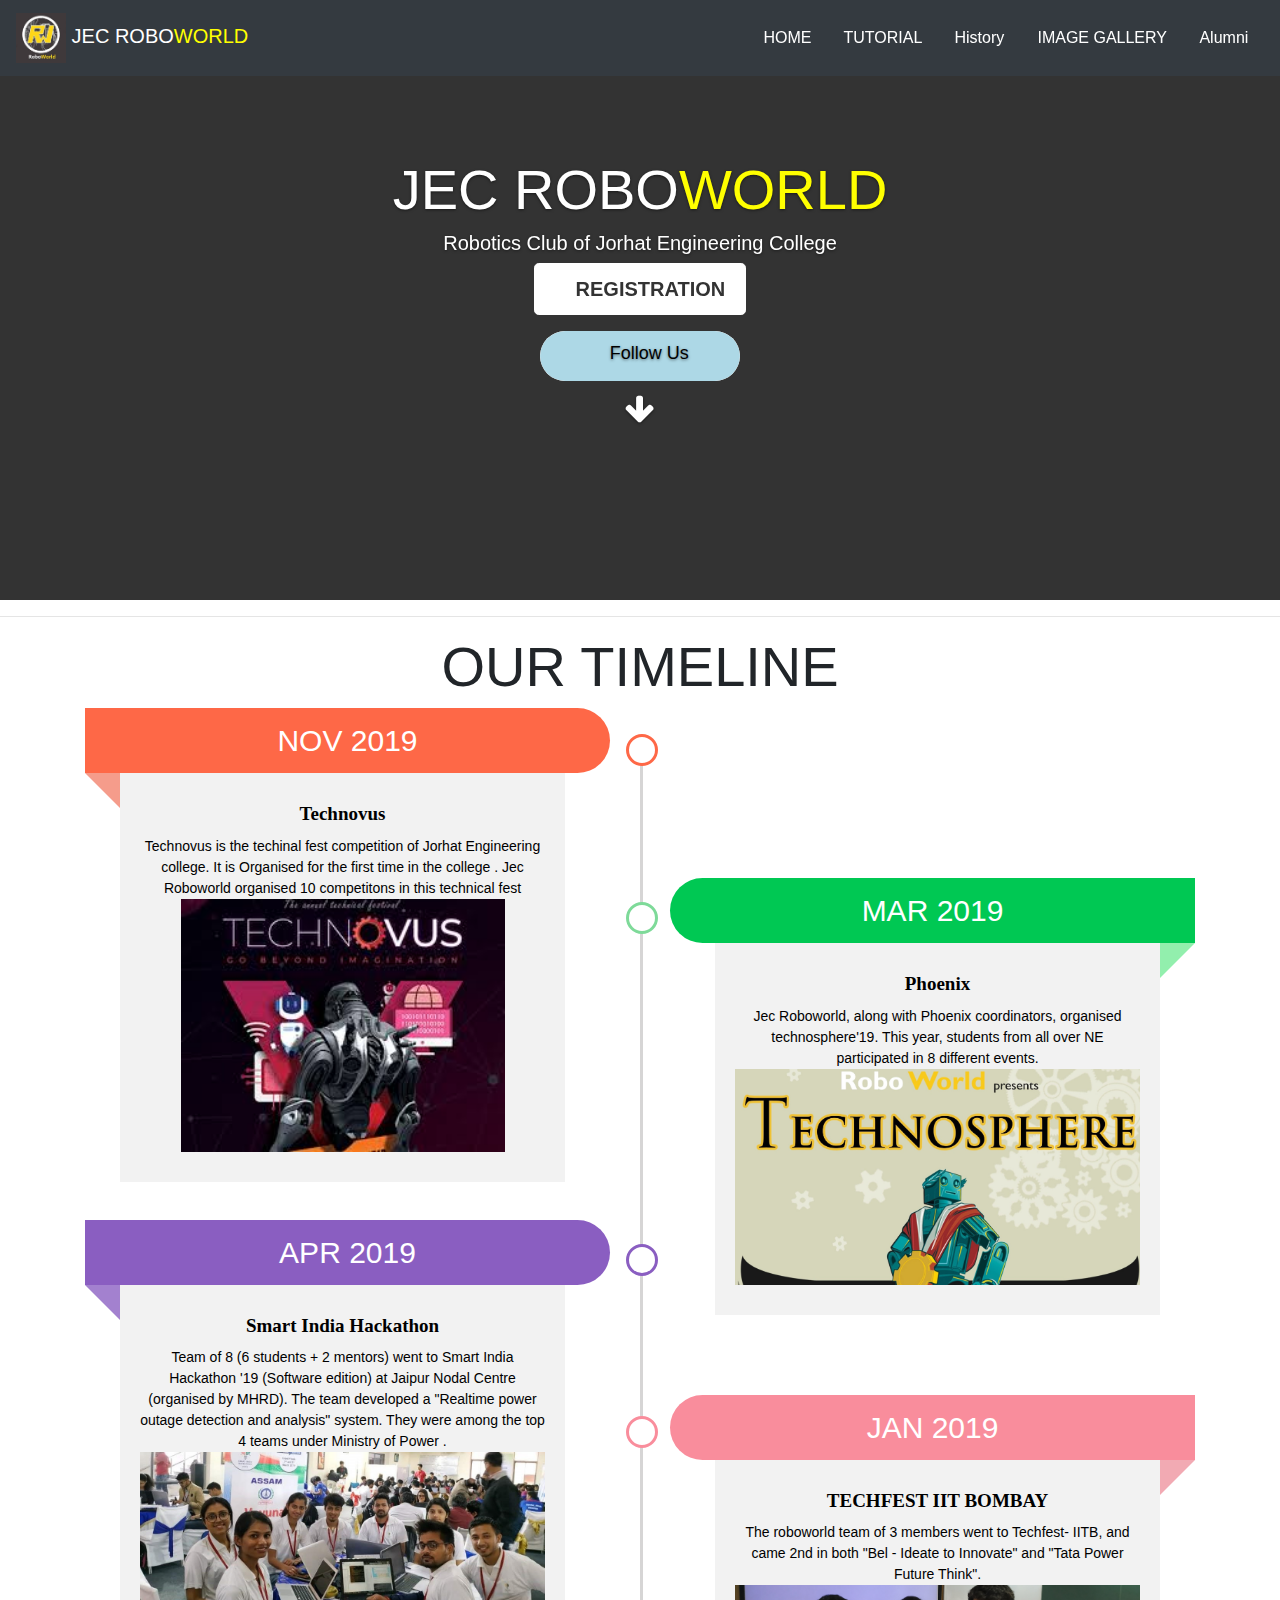
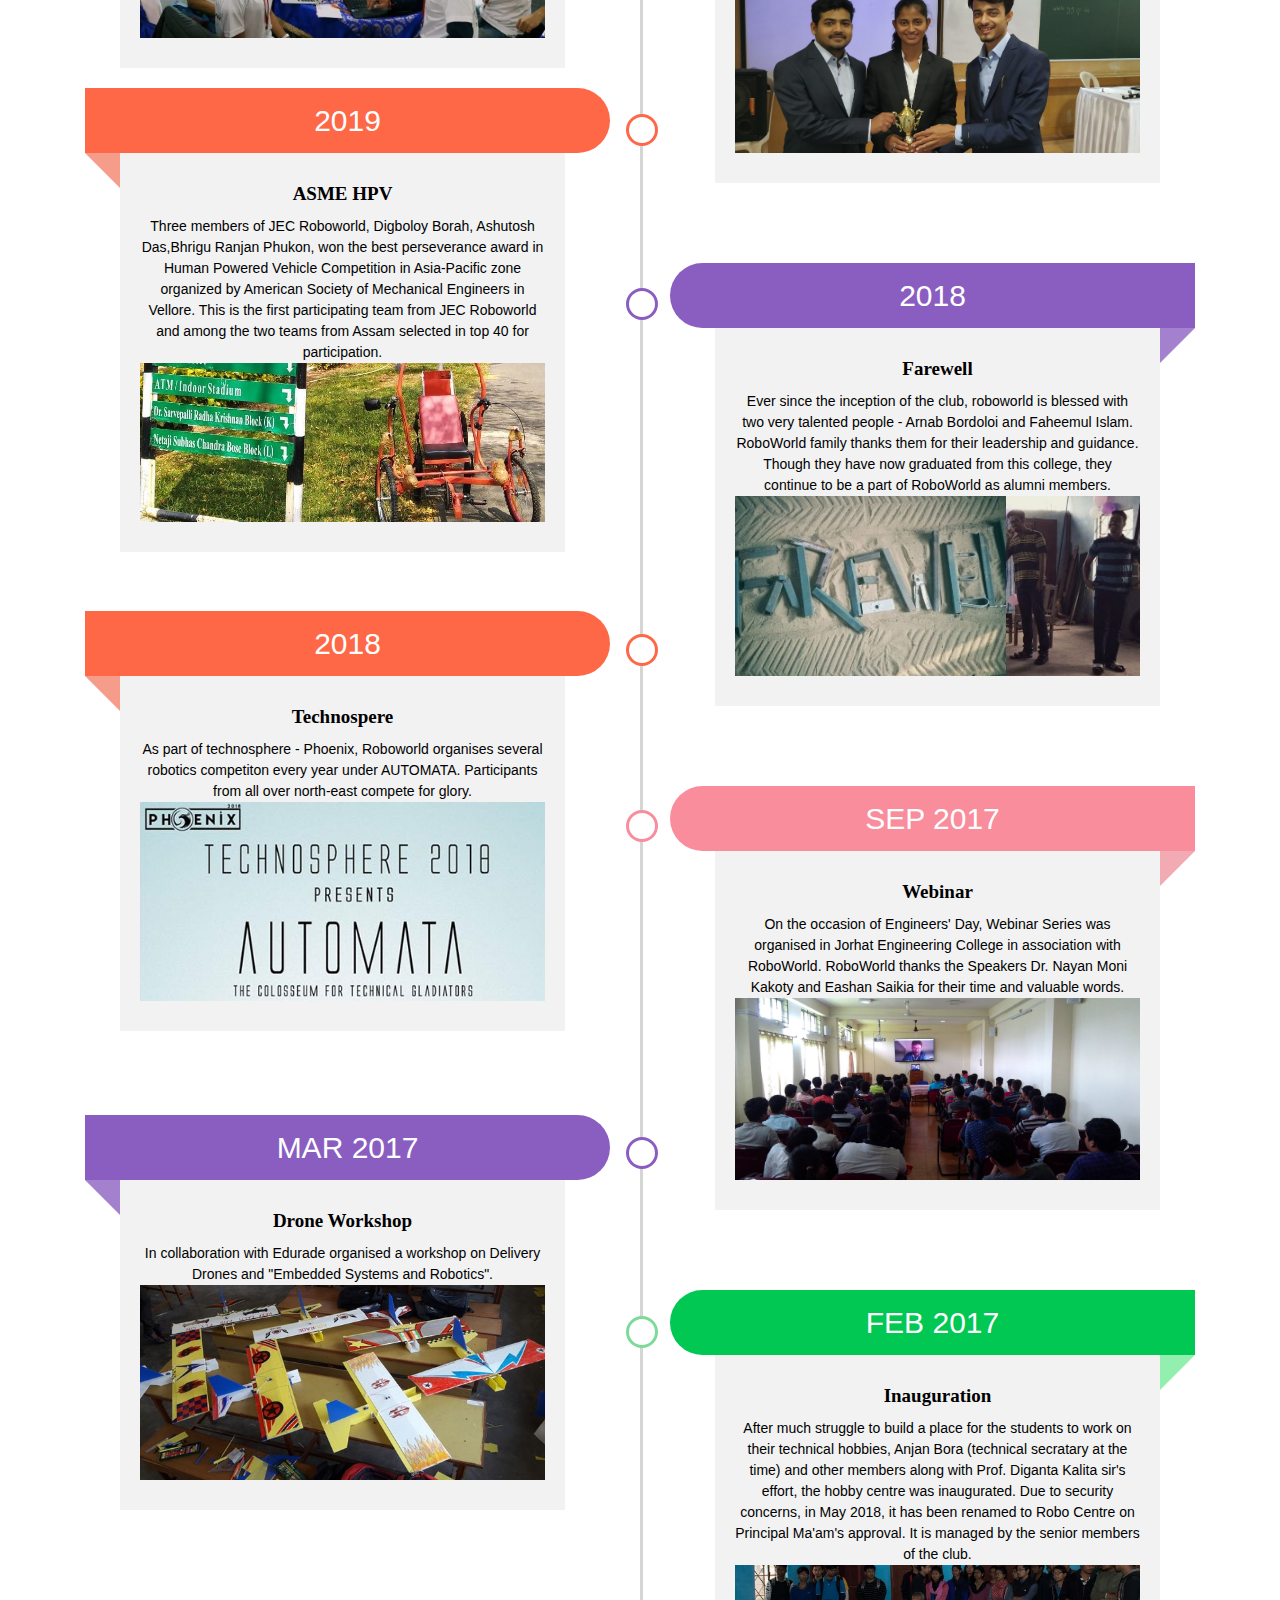
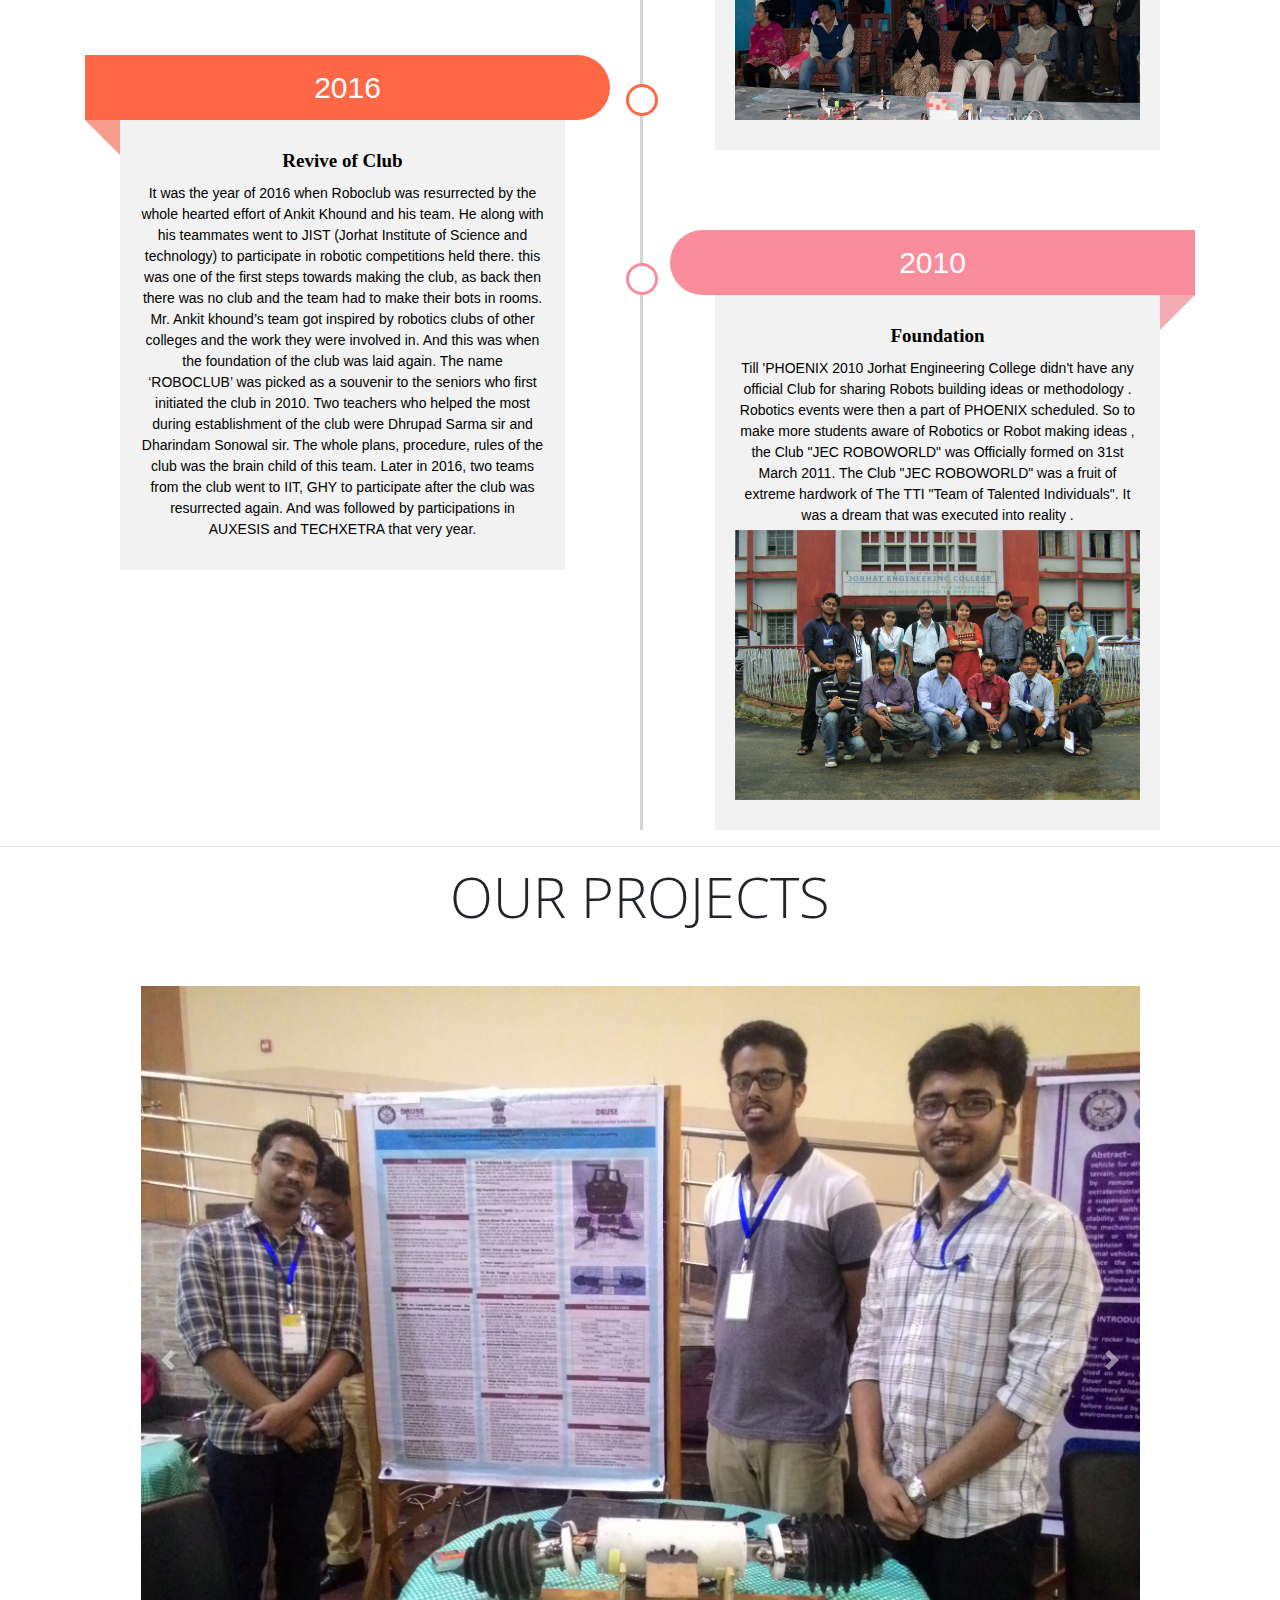
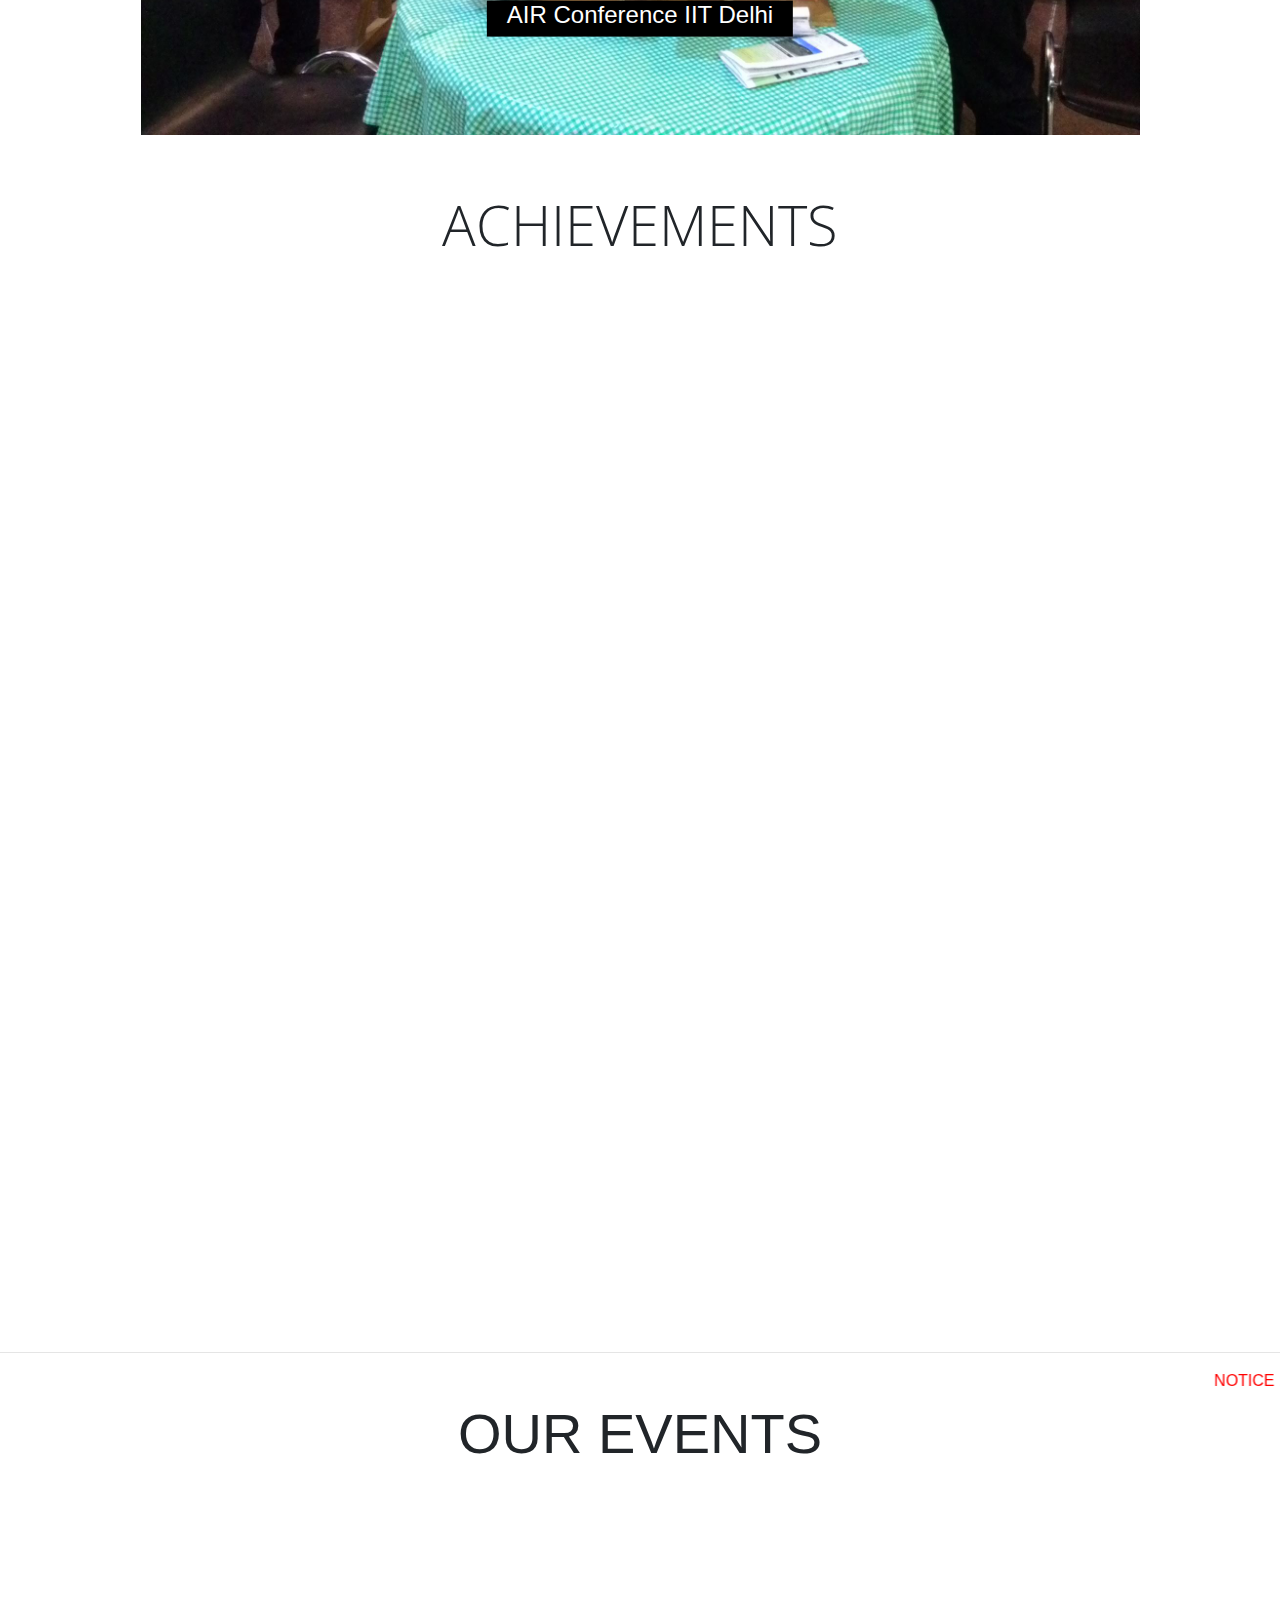
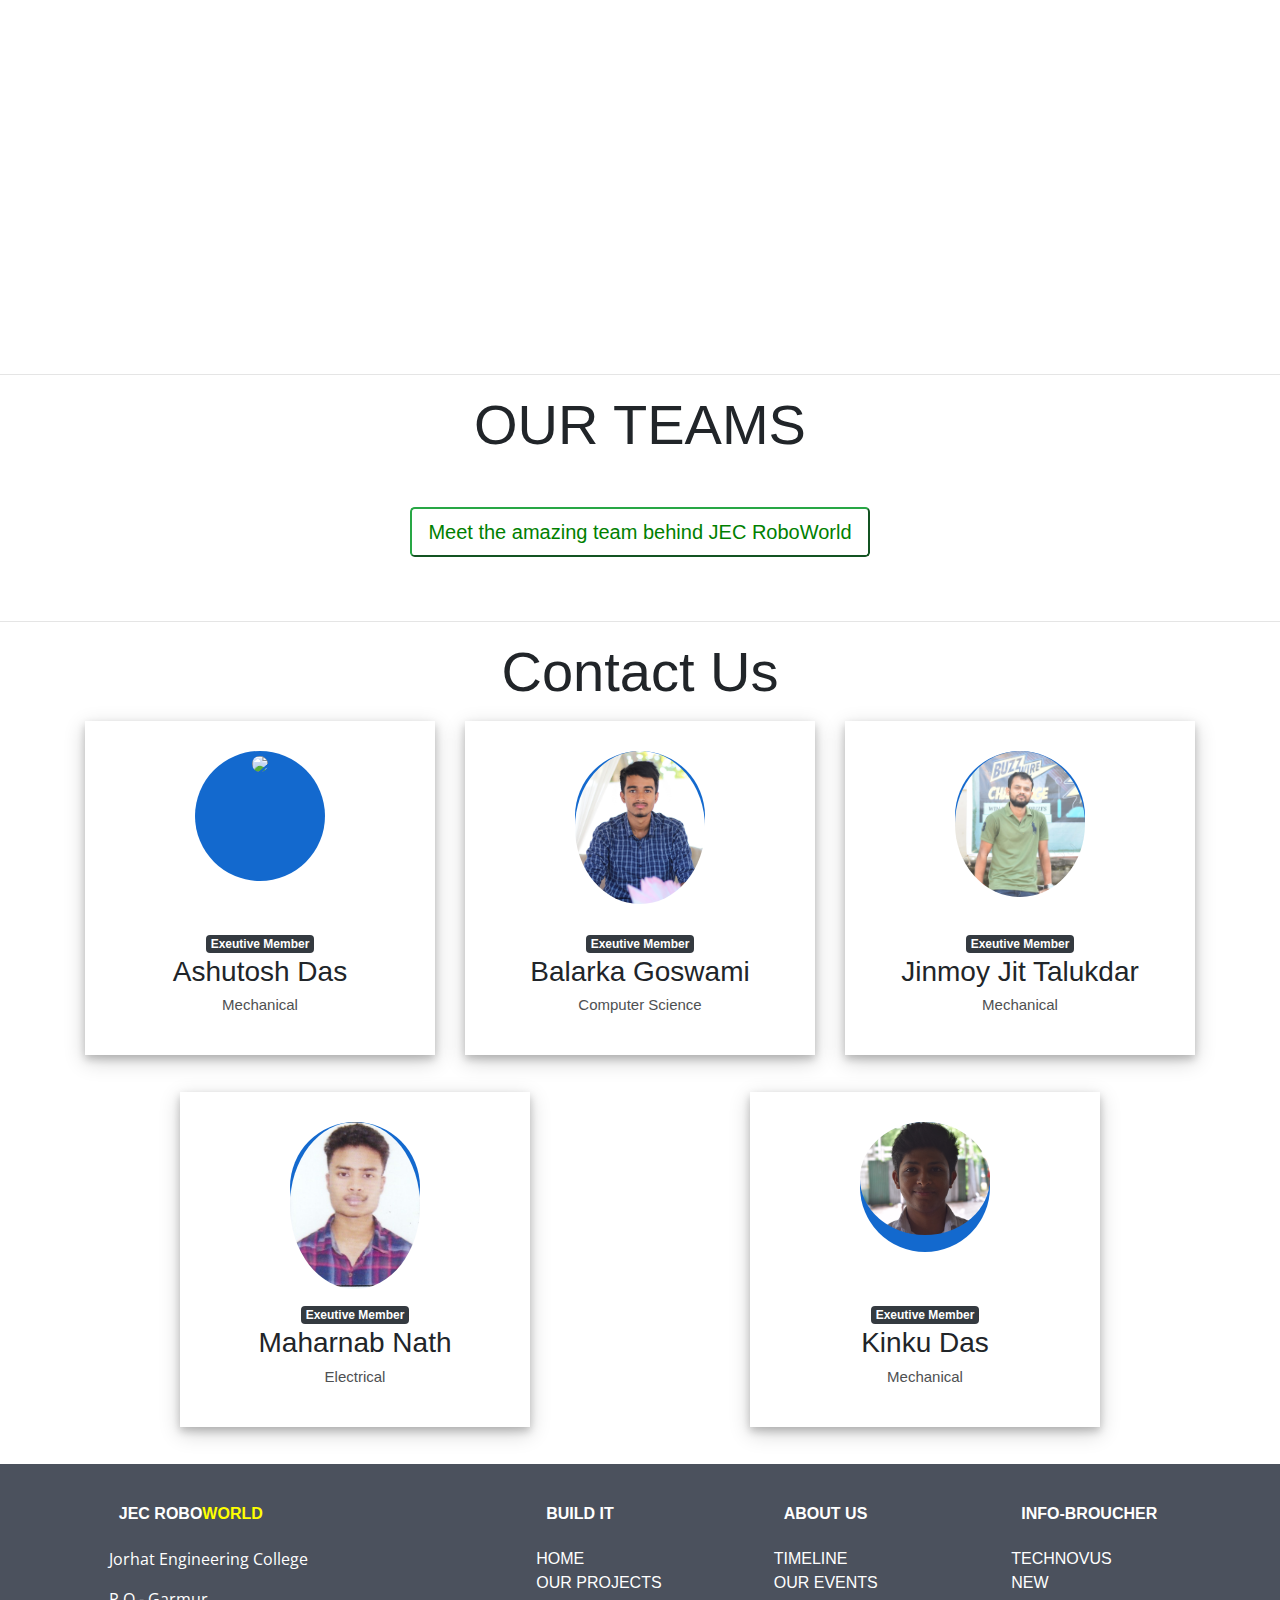
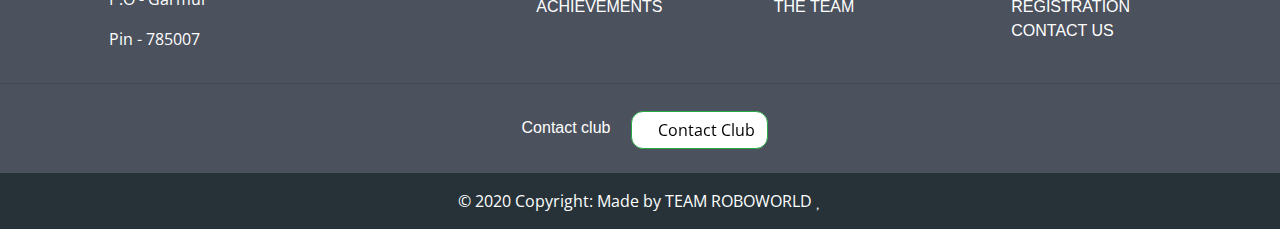
==== y/index.html @ a13b5bf3 "Merge pull request #1 from balarka135/branch_1" ====
<!doctype html>
<html lang="en">
  <head>
    <!-- Required meta tags -->
    <meta charset="utf-8">
    <meta name="description" content="Official site of RoboWorld - Jorhat Engineering College robotics club" />
    <meta name="keywords" content="roboworld, jec, robotics, assam, jorhat, engineering, college, phoenix, robo, club" />
    <meta name="author" content="Balarka Goswami" />
    <meta name="viewport" content="width=device-width, initial-scale=1,user-scalable=no">

    <!-- Bootstrap CSS -->
    <link rel="stylesheet" href="https://maxcdn.bootstrapcdn.com/bootstrap/4.0.0/css/bootstrap.min.css" integrity="sha384-Gn5384xqQ1aoWXA+058RXPxPg6fy4IWvTNh0E263XmFcJlSAwiGgFAW/dAiS6JXm" crossorigin="anonymous">
    <link rel="stylesheet" href="https://cdnjs.cloudflare.com/ajax/libs/font-awesome/4.7.0/css/font-awesome.min.css">
    <link rel="stylesheet" href="https://use.fontawesome.com/releases/v5.6.3/css/all.css" integrity="sha384-UHRtZLI+pbxtHCWp1t77Bi1L4ZtiqrqD80Kn4Z8NTSRyMA2Fd33n5dQ8lWUE00s/" crossorigin="anonymous">
    <link href="https://fonts.googleapis.com/css2?family=Open+Sans&display=swap" rel="stylesheet">
    <link rel="stylesheet" href="https://cdnjs.cloudflare.com/ajax/libs/animate.css/3.7.0/animate.min.css">
    <title>JEC ROBOWORLD</title>
    <link href="band.css" rel="stylesheet">
    <link href="bala.css" rel="stylesheet">
    <link href="hely.css" rel="stylesheet">
    <link href="style.css" rel="stylesheet">
   
    <link href="https://unpkg.com/aos@2.3.1/dist/aos.css" rel="stylesheet">
    <link href="css/hover.css" rel="stylesheet" media="all">
    
    <script src="https://code.jquery.com/jquery-3.4.1.js"></script>
   
    <script src="https://cdn.jsdelivr.net/npm/jquery-bez@1.0.11/src/jquery.bez.js"></script>
    <script src="https://cdnjs.cloudflare.com/ajax/libs/gsap/2.1.2/TweenMax.min.js"></script>
     <!-- <script type="text/javascript">
        function codeAddress(){
          history.replaceState({}, 'JEC-RoboWorld', 'http://jecroboworld.in');
          alert("ok");
        }

      </script> -->
    <style>
   

      .more {display: none;}
     

      .ab{
        padding:1%;
        
        
       
      }
      .hvr-float {
  display: inline-block;
  vertical-align: middle;
  -webkit-transform: perspective(1px) translateZ(0);
  transform: perspective(1px) translateZ(0);
  box-shadow: 0 0 1px rgba(0, 0, 0, 0);
  -webkit-transition-duration: 0.3s;
  transition-duration: 0.3s;
  -webkit-transition-property: transform;
  transition-property: transform;
  -webkit-transition-timing-function: ease-out;
  transition-timing-function: ease-out;
}
.hvr-float:hover, .hvr-float:focus, .hvr-float:active {
  -webkit-transform: translateY(-8px);
  transform: translateY(-8px);
}

     
      .hvr-underline-from-center {
  display: inline-block;
  vertical-align: middle;
  -webkit-transform: perspective(1px) translateZ(0);
  transform: perspective(1px) translateZ(0);
  box-shadow: 0 0 1px rgba(0, 0, 0, 0);
  position: relative;
  overflow: hidden;
}
.hvr-underline-from-center:before {
  content: "";
  position: absolute;
  z-index: -1;
  left: 51%;
  right: 51%;
  bottom: 0;
  background: #ffffff;
  height: 4px;
  -webkit-transition-property: left, right;
  transition-property: left, right;
  -webkit-transition-duration: 0.3s;
  transition-duration: 0.3s;
  -webkit-transition-timing-function: ease-out;
  transition-timing-function: ease-out;
}
.hvr-underline-from-center:hover:before, .hvr-underline-from-center:focus:before, .hvr-underline-from-center:active:before {
  left: 0;
  right: 0;
}

.hvr-sweep-to-left {
  display: inline-block;
  vertical-align: middle;
  -webkit-transform: perspective(1px) translateZ(0);
  transform: perspective(1px) translateZ(0);
  box-shadow: 0 0 1px rgba(0, 0, 0, 0);
  position: relative;
  -webkit-transition-property: color;
  transition-property: color;
  -webkit-transition-duration: 0.3s;
  transition-duration: 0.3s;
}
.hvr-sweep-to-left:before {
  content: "";
  position: absolute;
  z-index: -1;
  top: 0;
  left: 0;
  right: 0;
  bottom: 0;
  background: #2098D1;
  -webkit-transform: scaleX(0);
  transform: scaleX(0);
  -webkit-transform-origin: 100% 50%;
  transform-origin: 100% 50%;
  -webkit-transition-property: transform;
  transition-property: transform;
  -webkit-transition-duration: 0.3s;
  transition-duration: 0.3s;
  -webkit-transition-timing-function: ease-out;
  transition-timing-function: ease-out;
}
.hvr-sweep-to-left:hover, .hvr-sweep-to-left:focus, .hvr-sweep-to-left:active {
  color: black;
}
.hvr-sweep-to-left:hover:before, .hvr-sweep-to-left:focus:before, .hvr-sweep-to-left:active:before {
  -webkit-transform: scaleX(1);
  transform: scaleX(1);
}

.hvr-grow {
  display: inline-block;
  vertical-align: middle;
  -webkit-transform: perspective(1px) translateZ(0);
  transform: perspective(1px) translateZ(0);
  box-shadow: 0 0 1px rgba(0, 0, 0, 0);
  -webkit-transition-duration: 0.3s;
  transition-duration: 0.3s;
  -webkit-transition-property: transform;
  transition-property: transform;
}
.hvr-grow:hover, .hvr-grow:focus, .hvr-grow:active {
  -webkit-transform: scale(1.1);
  transform: scale(1.1);
}
      .andy{
        color:black;
        font-family: 'Open Sans', sans-serif!important;
      }
      .handy{
        height:80%;
        box-shadow: 0 2px 4px 0 rgba(0, 0, 0, 0.2), 0 3px 10px 0 rgba(0, 0, 0, 0.19);
      }
      @media (min-width: 768px) {
        
         .ab{
           padding: 5%;
           height:60%;
         }
         .boxy{
           text-align: justify;
         }
        
        }
      .boxy{
       text-align: justify;
      }
      .havy{
        background-color: #81d4fa;
        padding: 2%;
        border-radius: 20%;
        font-weight:bold ;
      }
      .adan{
        text-align: center;
        border-radius: 50%;
      }
      .hello{
        background-color:white;
        
        box-shadow: 0 4px 8px 0 rgba(0, 0, 0, 0.2), 0 6px 20px 0 rgba(0, 0, 0, 0.19);

      }
      
      .ft{
  font-family: 'Open Sans', sans-serif!important;
  
}
      
.hello{
        background-color:white;
        border: none;
        box-shadow: 0 4px 8px 0 rgba(0, 0, 0, 0.2), 0 6px 20px 0 rgba(0, 0, 0, 0.19);

      }
  
}
.btr {
  background-color: #81d4fa !important;
 
}
.but{
  text-align: center;
  background-color: white;
  color: black;
  font-weight: 400;
  border-radius: 12px;
}

.text-block {
  position: absolute;
  top: 80%;
  left: 50%;
  background-color:  black;
  color: white;
  padding-left: 20px;
  padding-right: 20px;
  transform: translate(-50%, -50%);
  font-weight: bold;
}
@media only screen and (max-width: 768px) {
  .text-block {
  position: relative;
  top: 75%;
  left: 50%;
  background-color:  black;
  color: white;
  padding-left: 20px;
  padding-right: 20px;
  transform: translate(-50%, -50%);
  text-align: center;
  font-size: smaller;
}
}
.arrow {
  text-align: center;
  margin-top: 0% ;
}
.bounce {
  -moz-animation: bounce 2s infinite;
  -webkit-animation: bounce 2s infinite;
  animation: bounce 2s infinite;
}

@keyframes bounce {
  0%, 20%, 50%, 80%, 100% {
    transform: translateY(0);
  }
  40% {
    transform: translateY(-30px);
  }
  60% {
    transform: translateY(-15px);
  }
}
.btn-grad{
  color: green;
  font-weight: 500;

}
.btn-grad:hover{
  color: white!important;
font-weight: 300;
  background-color: green!important;
}

@media only screen and (max-width: 768px) {
 
  .arrow {
  text-align: center;
  margin: 6% ;
 
  
}
.bounce {
  -moz-animation: bounce 2s infinite;
  -webkit-animation: bounce 2s infinite;
  animation: bounce 2s infinite;
}

@keyframes bounce {
  0%, 20%, 50%, 80%, 100% {
    transform: translateY(0);
  }
  40% {
    transform: translateY(-30px);
  }
  60% {
    transform: translateY(-15px);
  }
}
}
    </style>
     
  </head>
  
  <body >
    
    
    <nav class="navbar  fixed-top navbar-expand-lg navbar-dark bg-dark">
      <a class="navbar-brand" href="index.html">
        
          <img src="download.jpg" width="50" height="50" class="d-inline-block align-center" alt="logo">
         <span style="color:#ffffff";>JEC ROBO<span style="color:yellow";>WORLD</span></span>
       
      </a>
      <button class="navbar-toggler" type="button" data-toggle="collapse" data-target="#navbarSupportedContent" aria-controls="navbarSupportedContent" aria-expanded="false" aria-label="Toggle navigation">
        <span class="navbar-toggler-icon"></span>
      </button>
    
      <div class="collapse navbar-collapse" id="navbarSupportedContent">
        <ul class="navbar-nav ml-auto pl-2 pr-2">
          <li class="nav-item active">
            <a class="nav-link text-white p-2 axz hvr-underline-from-center" href="index.html"><i class="fas fa-home "></i> HOME <span class="sr-only">(current)</span></a>
          </li>
          <li class="nav-item">
            <a class="nav-link text-white p-2 axz hvr-underline-from-center" href="tutorial.html"><i class="fas fa-graduation-cap"></i> TUTORIAL</a>
          </li>
          <li class="nav-item">
            <a class="nav-link text-white p-2 axz hvr-underline-from-center" href="foundation.html"><i class="fas fa-history"></i> History</a>
          </li>
          <li class="nav-item">
            <a class="nav-link text-white p-2 axz hvr-underline-from-center" href="compact-gallery.html"><i class="fas fa-picture-o"></i> IMAGE GALLERY</a>
          </li>
          <li class="nav-item">
            <a class="nav-link text-white p-2 axz hvr-underline-from-center" href="alumni.html"><i class="fas fa-users"></i> Alumni</a>
          </li>
        </ul>
        
      </div>
      
    </nav>

    <div class="site-wrapper hio">
      
     
      <div class="site-wrapper-inner">
      
        <div class="fluid-container">

         

          <div class="inner cover az " data-aos="fade-up"
          data-aos-easing="ease-in-back"
          data-aos-delay="300"
          data-aos-offset="0">
            <h1 class="cover-heading display-4"><span style="color:#ffffff";>JEC ROBO<span style="color:yellow";>WORLD</span></span></h1>
            <h3 class="lead"> Robotics Club of Jorhat Engineering College </h3>
            <p class="lead">
              <a href="https://forms.gle/TXdjoo7nUbRvkD4K8" class="btn  btn-lg btn-default btn-rounded btn-outline-dark btn hvr-sweep-to-left hvr-grow" data-toggle="tooltip" data-placement="bottom" title="New Club Members Registration"  target="_blank"><i class="fas fa-registered"></i> REGISTRATION</a>
            </p>
            <div class="share-button ">
              <span ><i class="fas fa-share-alt"></i> Follow Us</span>
              <a href="https://www.facebook.com/jecroboworld/" target="_blank"><i class="fab fa-facebook-f"></i></a>
              <a href="https://www.youtube.com/channel/UC0118G6CXLW_O4NdBaLoB4Q/featured?disable_polymer=1" target="_blank"><i class="fab fa-youtube-square"></i></a>
              <a href="https://instagram.com/roboworld_jec?igshid=5pylubm49ll8" target="_blank"><i class="fab fa-instagram"></i></a>
             
            </div>
         <p class="arrow bounce">
            <i class="fa fa-arrow-down fa-2x"></i>
          </p>
          </div>
          </div>

          
            
        
      </div>
      
    </div>

  <hr>
  
  <!--Timeline-->
  <div class="container">
    <h1 class="text-center display-4"><b>OUR TIMELINE</b></h1>
    <!--card-->
  </div>
    <!---timeline-->
    <div class="container">
      <div class="row">
          <div class="col-md-12 ">
              <div class="main-timeline text-center">
                  <div class="timeline">
                      <span class="timeline-icon"> <i class="fas fa-cog fa-spin"></i></span>
                      <span class="year">NOV 2019</span>
                      <div class="timeline-content">
                          <h3 class="title text-center">Technovus</h3>
                          <p class="description">
                           Technovus is the techinal fest competition of Jorhat Engineering college. It is Organised for the first time in the college . Jec Roboworld organised 10 competitons in this technical fest 
                          </p>
                          <div class="adan">
                          <img src="image/images.jpg" class="border-radius:12%" width="80%" height="50%">
                        </div>
                      </div>
                  </div>
                  <div class="timeline ">
                      <span class="timeline-icon"> <i class="fas fa-cog fa-spin"></i></span>
                      <span class="year">MAR 2019</span>
                      <div class="timeline-content text-center">
                          <h3 class="title">Phoenix</h3>
                          <p class="description">
                            Jec Roboworld, along with Phoenix coordinators, organised technosphere'19. This year, students from all over NE participated in 8 different events.
                          </p>
                          <div class="adan">
                            <img src="timeline/technosphere_19.jpg" width="100%" height="50%">
                          </div>
                      </div>
                  </div>
                  <div class="timeline">
                      <span class="timeline-icon"> <i class="fas fa-cog fa-spin"></i></span>
                      <span class="year">APR 2019</span>
                      <div class="timeline-content">
                          <h3 class="title">Smart India Hackathon</h3>
                          <p class="description">
                            Team of 8 (6 students + 2 mentors) went to Smart India Hackathon '19 (Software edition) at Jaipur Nodal Centre (organised by MHRD). The team developed a "Realtime power outage detection and analysis" system. They were among the top 4 teams under Ministry of Power .
                          </p>
                          <div class="adan">
                            <img src="timeline/sih.jpg" width="100%" height="50%">
                          </div>
                      </div>
                  </div>
                  <div class="timeline">
                    <span class="timeline-icon"> <i class="fas fa-cog fa-spin"></i></span>
                    <span class="year">JAN 2019</span>
                    <div class="timeline-content text-center">
                        <h3 class="title">TECHFEST IIT BOMBAY</h3>
                        <p class="description">
                            The roboworld team of 3 members went to Techfest- IITB, and came 2nd in both "Bel - Ideate to Innovate" and "Tata Power Future Think".
                        </p>
                        <div class="adan">
                          <img src="timeline/techfest.jpg" width="100%" height="50%">
                        </div>
                    </div>
                </div>
                <div class="timeline">
                    <span class="timeline-icon"> <i class="fas fa-cog fa-spin"></i></span>
                    <span class="year">2019</span>
                    <div class="timeline-content">
                        <h3 class="title">ASME HPV</h3>
                        <p class="description">
                            Three members of JEC Roboworld, Digboloy Borah, Ashutosh Das,Bhrigu Ranjan Phukon, won the best perseverance award in Human Powered Vehicle Competition in Asia-Pacific zone organized by American Society of Mechanical Engineers in Vellore. This is the first participating team from JEC Roboworld and among the two teams from Assam selected in top 40 for participation.
                        </p>
                        <div class="adan">
                          <img src="timeline/asme.jpg" width="100%" height="50%">
                        </div>
                    </div>
                </div>
                <div class="timeline">
                  <span class="timeline-icon"> <i class="fas fa-cog fa-spin"></i></span>
                  <span class="year">2018</span>
                  <div class="timeline-content text-center">
                      <h3 class="title">Farewell</h3>
                      <p class="description">
                        Ever since the inception of the club, roboworld is blessed with two very talented people - Arnab Bordoloi and Faheemul Islam. RoboWorld family thanks them for their leadership and guidance. Though they have now graduated from this college, they continue to be a part of RoboWorld as alumni members.


                 </p>
                      <div class="adan">
                        <img src="timeline/parting-2018.jpg" width="100%" height="50%">
                      </div>
                  </div>
              </div>
              <div class="timeline">
                <span class="timeline-icon"> <i class="fas fa-cog fa-spin"></i></span>
                <span class="year">2018</span>
                <div class="timeline-content">
                    <h3 class="title">Technospere</h3>
                    <p class="description">
                        As part of technosphere - Phoenix, Roboworld organises several robotics competiton every year under AUTOMATA. Participants from all over north-east compete for glory.
                    </p>
                    <div class="adan">
                      <img src="timeline/automata.jpg" width="100%" height="50%">
                    </div>
                </div>
            </div>
            <div class="timeline">
              <span class="timeline-icon"> <i class="fas fa-cog fa-spin"></i></span>
              <span class="year">SEP 2017</span>
              <div class="timeline-content text-center">
                  <h3 class="title">Webinar</h3>
                  <p class="description">
                    On the occasion of Engineers' Day, Webinar Series was organised in Jorhat Engineering College in association with RoboWorld. RoboWorld thanks the Speakers Dr. Nayan Moni Kakoty and Eashan Saikia for their time and valuable words.
                  </p>
                  <div class="adan">
                    <img src="timeline/engineers_day.jpg" width="100%" height="50%">
                  </div>
              </div>
          </div>
          <div class="timeline">
            <span class="timeline-icon"> <i class="fas fa-cog fa-spin"></i></span>
            <span class="year">MAR 2017</span>
            <div class="timeline-content">
                <h3 class="title"> Drone Workshop</h3>
                <p class="description">
                    In collaboration with Edurade organised a workshop on Delivery Drones and "Embedded Systems and Robotics".


                </p>
                <div class="adan">
                  <img src="timeline/drone_workshop.jpg" width="100%" height="50%">
                </div>
            </div>
        </div>
        <div class="timeline">
          <span class="timeline-icon"> <i class="fas fa-cog fa-spin"></i></span>
          <span class="year">FEB 2017</span>
          <div class="timeline-content text-center">
              <h3 class="title">Inauguration</h3>
              <p class="description">
                After much struggle to build a place for the students to work on their technical hobbies, Anjan Bora (technical secratary at the time) and other members along with Prof. Diganta Kalita sir's effort, the hobby centre was inaugurated. Due to security concerns, in May 2018, it has been renamed to Robo Centre on Principal Ma'am's approval. It is managed by the senior members of the club.
              </p>
              <div class="adan">
                <img src="timeline/hobby_center.jpg" width="100%" height="50%">
              </div>
          </div>
      </div>
      <div class="timeline">
        <span class="timeline-icon"> <i class="fas fa-cog fa-spin"></i></span>
        <span class="year">2016</span>
        <div class="timeline-content">
            <h3 class="title">Revive of Club</h3>
            <p class="description">
                It was the year of 2016 when Roboclub was resurrected by the whole hearted effort of Ankit Khound and his team. He along with his teammates went to JIST (Jorhat Institute of Science and technology) to participate in robotic competitions held there. this was one of the first steps towards making the club, as back then there was no club and the team had to make their bots in rooms. Mr. Ankit khound’s team got inspired by robotics clubs of other colleges and the work they were involved in. And this was when the foundation of the club was laid again. The name ‘ROBOCLUB’ was picked as a souvenir to the seniors who first initiated the club in 2010. Two teachers who helped the most during establishment of the club were Dhrupad Sarma sir and Dharindam Sonowal sir. The whole plans, procedure, rules of the club was the brain child of this team. Later in 2016, two teams from the club went to IIT, GHY to participate after the club was resurrected again. And was followed by participations in AUXESIS and TECHXETRA that very year.
           
               
          
        </div>
    </div>
    <div class="timeline">
      <span class="timeline-icon"> <i class="fas fa-cog fa-spin"></i></span>
      <span class="year">2010</span>
      <div class="timeline-content text-center">
          <h3 class="title">Foundation</h3>
          <p class="description pb-1">
            Till 'PHOENIX 2010  Jorhat Engineering College  didn't have any official Club for  sharing Robots building ideas or methodology . Robotics events were then a part of PHOENIX scheduled.  So to make more students aware of  Robotics or Robot making ideas , the Club "JEC ROBOWORLD" was Officially formed on 31st March 2011.
            The Club "JEC ROBOWORLD" was a fruit of extreme hardwork of The TTI  "Team of Talented Individuals".  It was a dream that was executed into reality .
            
            
          </p>
          <div class="adan">
            <img src="image/ORGANIZERS.jpg" width="100%" height="50%">
          </div>
      </div>
  </div>
              </div>
          </div>
      </div>
  </div>

  <hr>
  <!--image slider-->

<!--Carousel Wrapper-->
<div class=" text-center display-4 ft">
  OUR PROJECTS
</div>
<div class="container">
<div id="carousel-thumb" class="carousel slide carousel-fade carousel-thumbnails" data-ride="carousel">
  <!--Slides-->
  <div class="carousel-inner " role="listbox">
    <div class="carousel-item active">
      <img class="d-block w-100 ab mh-70 img-fluid image" src="image/37229567_1772792396138768_1393937142064873472_n.jpg"
        alt="First slide">
        <div class="text-block">
          
          <h4>AIR Conference IIT Delhi</h4>
        </div>
        
    </div>
    <div class="carousel-item">
      <img class="d-block w-100 ab" src="image/IMG_20181214_132601.jpg"
        alt="Second slide">
        <div class="text-block">
         
          <h4>TechFest IIT Bombay</h4>
        </div>
    </div>
    <div class="carousel-item">
      <img class="d-block w-100 ab" src="image/IMG_20190203_173719.jpg"
        alt="Third slide">
        <div class="text-block">
          
          <h4>ASME 2019 HPVC</h4>
        </div>
    </div>
    <div class="carousel-item">
      <img class="d-block w-100 ab" src="image/IMG_20180317_175919.jpg"
        alt="Second slide">
        <div class="text-block">
         
          <h4>technosphere 2018 Moment</h4>
        </div>
    </div>
    <div class="carousel-item">
      <img class="d-block w-100 ab" src="image/cleaner robot.jpg"
        alt="Second slide">
        <div class="text-block">
         
          <h4>cleaner robot</h4>
        </div>
    </div>
    <div class="carousel-item">
      <img class="d-block w-100 ab" src="image/WhatsApp Image 2019-03-25 at 6.52.46 PM.jpeg"
        alt="Second slide">
        <div class="text-block">
         
          <h4>SUPERNERD(GU & CIT) Moment</h4>
        </div>
    </div>
    <div class="carousel-item">
      <img class="d-block w-100 ab" src="image/sih.jpg"
        alt="Second slide">
        <div class="text-block">
         
          <h4>Smart India Hackathon 2019</h4>
        </div>
    </div>
  </div>

  <!--/.Slides-->
  <!--Controls-->
  
  <a class="carousel-control-prev" href="#carousel-thumb" role="button" data-slide="prev">
    <span class="carousel-control-prev-icon" aria-hidden="true"></span>
    <span class="sr-only">Previous</span>
  </a>
  <a class="carousel-control-next" href="#carousel-thumb" role="button" data-slide="next">
    <span class="carousel-control-next-icon" aria-hidden="true"></span>
    <span class="sr-only">Next</span>
  </a>
  <!--/.Controls-->
  <ol class="carousel-indicators">
    <li data-target="#carousel-thumb" data-slide-to="0" class="active">
      <img src="image/37229567_1772792396138768_1393937142064873472_n.jpg" width="100">
     
    </li>
    <li data-target="#carousel-thumb" data-slide-to="1">
      <img src="image/IMG_20181214_132601.jpg" width="100">
      
    </li>
    <li data-target="#carousel-thumb" data-slide-to="2">
      <img src="image/IMG_20190203_173719.jpg" width="100">
     
    </li>
    <li data-target="#carousel-thumb" data-slide-to="2">
      <img src="image/IMG_20180317_175919.jpg" width="100">
     
    </li>
    <li data-target="#carousel-thumb" data-slide-to="2">
      <img src="image/cleaner robot.jpg" width="100">
     
    </li>
    <li data-target="#carousel-thumb" data-slide-to="2">
      <img src="image/WhatsApp Image 2019-03-25 at 6.52.46 PM.jpeg" width="100">
     
    </li>
    <li data-target="#carousel-thumb" data-slide-to="2">
      <img src="image/sih.jpg" width="100">
     
    </li>
  </ol>
</div>
</div>
<!--/.Carousel Wrapper-->

    <!--Achievement-->
    <div class="text-center display-4 ft">
        ACHIEVEMENTS
        <!--card-->
      </div>
      <br>
      <br>

     
          
    <div class="container ft" >
      
        <div class="row">
          <div class="col-6 s12 m5 overflow-hidden" data-aos="fade-right"
          data-aos-offset="300"  data-aos-duration="800"
          data-aos-easing="ease-in-sine">
            <h5>Smart India Hackathon 19- Software edition, organised by MHRD</h5>
            <h6>Came among the top 4 teams under Ministry of Power</h6>
            <p>The team of 8 developed a "Real time power outage detection and analysis" system.</p>
            <h5>"Bel -Ideate to innovate" organised by IIT Bombay - 2018</h5>
            <h6>2nd Prize</h6>
            <p>Inter Asia competion, secured 2nd prize among top 10 teams.</p>
            <h5>Human powered vehicle competition- by ASME 2018</h5>
            <h6>Best preseverance award</h6>
            <p>Won the best preseverance award in Human Powered Vehicle Competetion in Asia-Pacific zone organised by American Society of mechanical engineers, held in VIT.</p>
            <h5>Death race(rally competition) - Techxetra ‘16</h5>
            <h6>1st place</h6>
            <p>In Robotics competition organised by Tezpur University.</p>
            <h5>Robowar,SUPERNERDS, 2019</h5>
            <h6>2nd Prize</h6>
            <p>SUPERNERDS was oganised by Guwahati University in collaboration with CIT.</p>
            <h5>Robosoccer - Pyrokinesis ‘18</h5>
            <h6>1st place</h6>
            <p>In Robotics competition organised by AEC</p>
            <h5>Amphibian Bot - Auxesis ‘16</h5>
            <h6>2nd Prize</h6>
            <p>In Robotics competition organised by Dibrugarh University.</p>
            <h5>Roboteaser - Pyrokinesis '20</h5>
            <h6>2nd Prize <span class="badge badge-pill badge-success"> Latest</span></h6>
            <p>In Robotics competition organised by AEC</p>
            <h5>Robowar - Technovus '19</h5>
            <h6>2nd Prize <span class="badge badge-pill badge-success"> Latest</span></h6>
            <p>In Robotics competition organised by JEC </p>
          </div>
          <div class="col-6 s12 m5 overflow-hidden  ft" data-aos="fade-left"
          data-aos-offset="300"  data-aos-duration=800"
          data-aos-easing="ease-in-sine">
            <h5>DRDO Robotics and Unmanned Systems Exposition-2018</h5>
            <h6>1st place</h6>
            <p>North East Zonal Level Exposition and Qualifiers for National Level Exposition on the event of DRDO Robotics and Unmanned Systems Exposition-2018</p>
            <h5>"Tata Power Future think" organised by IIT Bombay - 2018</h5>
            <h6>2nd Prize</h6>
            <p>Competion organised by IIT Bombay where problem statement is given on the spot.</p>
            <h5>Techkriti organised by IIT Kanpur - 2019</h5>
            
            <p>Showcased out model on "Gesture based bomb defusing UAV"</p>
            <h5>Survival Bot - Auxesis ‘16</h5>
            <h6>1st placee</h6>
            <p>In Robotics competition organised by Dibrugarh University.</p>
            <h5>Robosoccer - Techxetra ‘16</h5>
            <h6>2nd Prize</h6>
            <p>In Robotics competition organised by Tezpur University.</p>
            <h5>Robosoccer - Abeyantrix ‘18</h5>
            <h6>1st place</h6>
            <p>In Robotics competition organised by JIST.</p>
            <h5>Robowar - Pyrokinesis ‘18</h5>
            <h6>2nd Prize</h6>
            <p>In Robotics competition organised by AEC.</p>
            <h5>Robosoccer - Technosis '20</h5>
            <h6>2nd Prize <span class="badge badge-pill badge-success"> Latest</span></h6>
            <p>In Robotics competition organised by NIT Silchar.</p>
            <h5>B-plan idea - Meity tide 2.0 '20</h5>
            <h6>2nd Prize <span class="badge badge-pill badge-success"> Latest</span></h6>
            <p>In B-plan idea competition organised by Tezpur University.</p>
          </div>
        </div>
      </div>
      
      <hr size="30">
      <marquee width="100%"direction="left" style="color:red">
        NOTICE : New Webiner will be Coming Soon 
    </marquee>
      <!--cards-->
      <div class="text-center display-4 heelo">
       <b>OUR EVENTS</b> 
      </div>
      <br>
      <br>
      <div class="container " >
        <div class="row ">
          <div class="col-12 col-sm-6 col-lg-4 " data-aos="flip-left"
          data-aos-easing="ease-out-cubic"
          data-aos-duration="2000">
            <div class="card hello text-center  ">
              <div class="card-body bg-white text-dark ">
                <h4 class="card-title ">Club Induction meeting</h4>
                
                <p class="card-text">Club Induction meeting is organized every year in month of August for new members. </p>
                
              </div>
            </div>
          </div>
          <div class="col-12 col-sm-6 col-lg-4" data-aos="flip-right"
          data-aos-easing="ease-out-cubic"
          data-aos-duration="2000">
            <div class="card hello text-center ">
              <div class="card-body bg-dark text-white">
                <h4 class="card-title">Technovus</h4>
               
                <p class="card-text">Organized Technovus in November , The technical fest of Jorhat Engineering College</p>
               
              </div>
            </div>
          </div>
          
          <div class="col-12 col-sm-6 col-lg-4" data-aos="flip-left"
          data-aos-easing="ease-out-cubic"
          data-aos-duration="2000">
            <div class="card hello text-center  ">
              <div class="card-body bg-white text-dark">
                <h4 class="card-title">Worksops during College Induction Programme</h4>
                
                <p class="card-text">Conducted a workshop on the basics of Arduino and motor controlling with it, both wired and wireless as a part of the Induction Program under AICTE/TEQIP. </p>
                
              </div>
            </div>
          </div>
          
        </div>
      </div>

      <div class="container">
        <div class="row">
          <div class="col-12 col-sm-6 col-lg-4" data-aos="flip-right"
          data-aos-easing="ease-out-cubic"
          data-aos-duration="2000">
            <div class="card hello text-center  ">
              <div class="card-body bg-dark text-white ">
                <h4 class="card-title">BYOT - Bring Your Own Technology</h4>
                
                <p class="card-text">Intra JEC competition for 1st year students in which they have to present their unique ideas, and winning projects are made under roboworld.</p>
                
              </div>
            </div>
          </div>
          <div class="col-12 col-sm-6 col-lg-4" data-aos="flip-left"
          data-aos-easing="ease-out-cubic"
          data-aos-duration="2000">
            <div class="card hello text-center ">
              <div class="card-body bg-white text-dark ">
                <h4 class="card-title">Weekly tutorial programs</h4>
                
                <p class="card-text">Guidance to get acquainted with various robotic platforms from the senior members.</p>
                
              </div>
            </div>
          </div>
          
          <div class="col-12 col-sm-6 col-lg-4 " data-aos="flip-right"
          data-aos-easing="ease-out-cubic"
          data-aos-duration="2000">
            <div class="card hello text-center ">
              <div class="card-body bg-dark text-white">
                <h4 class="card-title">Webinar series on Enginers Day,2017</h4>
                
                <p class="card-text">On the occasion of Engineers' Day (2017), Webinar Series was organised in Jorhat Engineering College in association with Roboworld</p>
                
              </div>
            </div>
          </div>
          
        </div>
      </div>

      <hr size="40">
      <div class="text-center display-4 heelo">
        <b>OUR TEAMS</b> 
       </div>
       <br>
       <br>
       <div class="container text-center">
        <button type="button" class="btn-lg btn-grad btn-outline-success bg-white align-center "  onclick="location.href='./about_us/about.html';">Meet the amazing team behind JEC RoboWorld</button>
      </div>
      <br>
      <br>
 
   
      <hr>
      
      <div class="text-center display-4 heelo m-3">
        <b>Contact Us</b> 
       </div>
<div class="container">
  <div class="row d-flex justify-content-around">
    <div class="col-12 col-sm-6 col-md-4 ">
      <div class="our-team hello">
        <div class="picture">
          <img class="img-fluid" src="members/Ashutosh1.jpg">
        </div>
        <div class="team-content">
          <span class="badge badge-dark">Exeutive Member</span>
          <h3 class="name">Ashutosh Das</h3>
          <h4 class="title">Mechanical</h4>
        </div>
        <ul class="social">
          <li><a href="mailto:das.ashutosh130@gmail.com" class="fa fa-envelope" aria-hidden="true"></a></li>
       <li><a href="tel:9957574213" class="fa fa-phone" aria-hidden="true"></a></li>
        </ul>
      </div>
    </div>
        <div class="col-12 col-sm-6 col-md-4 ">
      <div class="our-team hello">
        <div class="picture">
          <img class="img-fluid" src="members/balarka.jpg">
        </div>
        <div class="team-content">
          <span class="badge badge-dark">Exeutive Member</span>
          <h3 class="name">Balarka Goswami</h3>
          <h4 class="title">Computer Science</h4>
        </div>
        <ul class="social">
        
          <li><a href="mailto:balarka135@gmail.com" class="fa fa-envelope" aria-hidden="true"></a></li>
          <li><a href="tel:7002106145" class="fa fa-phone" aria-hidden="true"></a></li>
      
        </ul>
      </div>
    </div>
        <div class="col-12 col-sm-6 col-md-4 ">
      <div class="our-team hello">
        <div class="picture">
          <img class="img-fluid" src="members/jinmoy.jpeg">
        </div>
        <div class="team-content">
          <span class="badge badge-dark">Exeutive Member</span>
          <h3 class="name">Jinmoy Jit Talukdar</h3>
          <h4 class="title">Mechanical</h4>
        </div>
        <ul class="social">
       \<li><a href="mailto:jinmoytalukdar336@gmail.com" class="fa fa-envelope" aria-hidden="true"></a></li>
       <li><a href="tel:7086931900" class="fa fa-phone" aria-hidden="true"></a></li>
        </ul>
      </div>
    </div>
        <div class="col-12 col-sm-6 col-md-4 justify-content-center">
      <div class="our-team hello">
        <div class="picture">
          <img class="img-fluid" src="members/maharnab.jpg">
        </div>
        <div class="team-content">
          <span class="badge badge-dark">Exeutive Member</span>
          <h3 class="name">Maharnab Nath</h3>
          <h4 class="title">Electrical</h4>
        </div>
        <ul class="social">
          <li><a href="mailto:Nathmaharnab01@gmail.com" class="fa fa-envelope" aria-hidden="true"></a></li>
          <li><a href="tel:8134074367" class="fa fa-phone" aria-hidden="true"></a></li>
        </ul>
      </div>
    </div>
    <div class="col-12 col-sm-6 col-md-4 justify-content-center">
      <div class="our-team hello">
        <div class="picture">
          <img class="img-fluid" src="members/kinku das.png">
        </div>
        <div class="team-content">
          <span class="badge badge-dark">Exeutive Member</span>
          <h3 class="name">Kinku Das</h3>
          <h4 class="title">Mechanical</h4>
        </div>
        <ul class="social">
          <li><a href="mailto:kinkudas9@gmail.com" class="fa fa-envelope" aria-hidden="true"></a></li>
          <li><a href="tel:7002274069" class="fa fa-phone" aria-hidden="true"></a></li>
        </ul>
      </div>
    </div>
    
  </div>
</div>

     
    
      <!--footer-->
      <!-- Footer -->
<footer class="page-footer font-small sda pt-4 ft">

  <!-- Footer Links -->
  <div class="container text-center text-md-left">

    <!-- Grid row -->
    <div class="row">

      <!-- Grid column -->
      <div class="col-md-4 mx-auto ">

        <!-- Content -->
        <h5 class="font-weight-bold text-uppercase mt-3 mb-4 aver"><span style="color:#ffffff";>JEC ROBO<span style="color:yellow";>WORLD</span></span></h5>
        <p class="aver">Jorhat Engineering College</p>
        <p class="aver">P.O - Garmur</p>
        <p class="aver">Pin - 785007</p>

      </div>
      <!-- Grid column -->

      <hr class="clearfix w-100 d-md-none">

      <!-- Grid column -->
      <div class="col-md-2 mx-auto ">

        <!-- Links -->
        <h5 class="font-weight-bold text-uppercase mt-3 mb-4 aver boxy">BUILD IT</h5>

        <ul class=" sda list-unstyled \">
          
          <li>
            <a class="aver" href="#!">HOME</a>
          </li>
          <li>
            <a class="aver" href="#!">OUR PROJECTS</a>
          </li>
          <li>
            <a class="aver" href="#!">ACHIEVEMENTS</a>
          </li>
        </ul>

      </div>
      <!-- Grid column -->

      <hr class="clearfix w-100 d-md-none">

      <!-- Grid column -->
      <div class="col-md-2 mx-auto">

        <!-- Links -->
        <h5 class="font-weight-bold text-uppercase mt-3 mb-4 aver boxy">ABOUT US</h5>

        <ul class="list-unstyled sda">
         
          <li>
            <a class="aver" href="#!">TIMELINE</a>
          </li>
          <li>
            <a class="aver" href="#!">OUR EVENTS</a>
          </li>
          <li>
            <a class="aver" href="#!">THE TEAM</a>
          </li>
        </ul>

      </div>
      <!-- Grid column -->

      <hr class="clearfix w-100 d-md-none">

      <!-- Grid column -->
      <div class="col-md-2 mx-auto aver">

        <!-- Links -->
        <h5 class="font-weight-bold text-uppercase mt-3 mb-4 aver boxy">INFO-BROUCHER</h5>

        <ul class="list-unstyled sda">
         
          <li>
            <a class="aver" href="#!">TECHNOVUS</a>
          </li>
          <li>
            <a class="aver" href="#!">NEW REGISTRATION </a>
          </li>
          <li>
            <a class="aver" href="#!">CONTACT US</a>
          </li>
        </ul>

      </div>
      <!-- Grid column -->

    </div>
    <!-- Grid row -->

  </div>
  <!-- Footer Links -->

  <hr>

  <!-- Call to action -->
  <ul class="list-unstyled list-inline text-center py-2">
    <li class="list-inline-item">
      <h5 class="mb-1 aver">Contact club</h5>
    </li>
 
  

    <li class="list-inline-item text-center">
      <a href="https://forms.gle/wgS4ja6sgofYBobr6" class="btn btn-success btn-rounded but hvr-float "  target="_blank" ><i class="fas fa-envelope"></i> Contact Club</a>
    </li>

  </ul>
 
  <!-- Call to action -->

  
  <!-- Social buttons -->

  <!-- Copyright -->
  <div class="footer-copyright text-center py-3 aver hmn">© 2020 Copyright:
    <a class="aver" href="#"></a> Made by TEAM ROBOWORLD <large><i class="fas fa-heart "></i></large></a>
  </div>
  <!-- Copyright -->

</footer>
<!-- Footer -->
<script src="js/materialize.js"></script>
<script src="https://unpkg.com/aos@2.3.1/dist/aos.js"></script>
<script>
  AOS.init();
</script>


    <!-- Optional JavaScript -->
    <!-- jQuery first, then Popper.js, then Bootstrap JS -->
    <script src="https://code.jquery.com/jquery-3.2.1.slim.min.js" integrity="sha384-KJ3o2DKtIkvYIK3UENzmM7KCkRr/rE9/Qpg6aAZGJwFDMVNA/GpGFF93hXpG5KkN" crossorigin="anonymous"></script>
    <script src="https://cdnjs.cloudflare.com/ajax/libs/popper.js/1.12.9/umd/popper.min.js" integrity="sha384-ApNbgh9B+Y1QKtv3Rn7W3mgPxhU9K/ScQsAP7hUibX39j7fakFPskvXusvfa0b4Q" crossorigin="anonymous"></script>
    <script src="https://maxcdn.bootstrapcdn.com/bootstrap/4.0.0/js/bootstrap.min.js" integrity="sha384-JZR6Spejh4U02d8jOt6vLEHfe/JQGiRRSQQxSfFWpi1MquVdAyjUar5+76PVCmYl" crossorigin="anonymous"></script>
  </body>
</html>
---- y/band.css ----
.col-6 p,h5,h6{
   background-color: azure; 
   text-align: justify;
   font-family: sans-serif;
   margin: 10px;
   
}
.col-6 h6{
  background-color: blanchedalmond;
  font-weight: 500;
}
.col-6 h5{
  font-weight: bold;
}
@media screen and (max-width: 600px) {
    
  }
  /* Extra small devices (phones, 600px and down) */
@media only screen and (max-width: 600px) {
    .col-6 p,h5,h6 {
        background-color: white;
        text-align: justify;
        font-size: small;
        font-family: sans-serif;
        
      }
      .col-6 h5{
        font-weight: bold;
      }
      .col-6 p{
        font-weight:lighter;
      }
      body{
          background-color:antiquewhite;
          width:100%;
     height:100%;
     overflow-x: hidden;
      }
      
}

body{
  padding: 0rem 0rem;
  width:100%;
     height:100%;
     overflow-x: hidden;
     min-height: 100vh;
     min-height: -webkit-fill-available;
}

.card {
  margin-bottom: 1rem;
}

.container-fluid{ padding-right: 15px; padding-left: 15px; margin-right: auto; margin-left: auto; }
.card-img-top{
  height: 60%;
  object-fit: cover;
  
}
.sda{
  background-color:#4B515D;
  font-family: sans-serif,Arial, Helvetica;
  font-size: small;
}
.aver{
  background-color:#4B515D;
font-size: medium;
  color:white
}
.hmn{
  background-color: #263238;
}

/*timeline*/
 
.main-timeline{
  overflow: hidden;
  position: relative;
}
.main-timeline:before,
.main-timeline:after{
  content: "";
  display: block;
  width: 100%;
  clear: both;
}
.main-timeline:before{
  content: "";
  width: 3px;
  height: 100%;
  background: #d6d5d5;
  position: absolute;
  top: 30px;
  left: 50%;
}
.main-timeline .timeline{
  width: 50%;
  float: left;
  padding-right: 30px;
  position: relative;
}
.main-timeline .timeline-icon{
  width: 32px;
  height: 32px;
  border-radius: 50%;
  background: #fff;
  border: 3px solid #fe6847;
  position: absolute;
  top: 5.5%;
  right: -17.5px;
}
.main-timeline .year{
  display: block;
  padding: 10px;
  margin: 0;
  font-size: 30px;
  color: #fff;
  border-radius: 0 50px 50px 0;
  background: #fe6847;
  text-align: center;
  position: relative;
}
.main-timeline .year:before{
  content: "";
  border-top: 35px solid #f59c8b;
  border-left: 35px solid transparent;
  position: absolute;
  bottom: -35px;
  left: 0;
}
.main-timeline .timeline-content{
  padding: 30px 20px;
  margin: 0 45px 0 35px;
  background: #f2f2f2;
  
}
.main-timeline .title{
  font-size: 19px;
  font-weight: bold;
  font-family: Georgia;
  color: black;
  margin: 0 0 10px 0;
}
.main-timeline .description{
  font-size: 14px;
  font-family:sans-serif;
  color: black;
  margin: 0;
}
.main-timeline .timeline:nth-child(2n){ padding: 0 0 0 30px; }
.main-timeline .timeline:nth-child(2n) .timeline-icon{
  right: auto;
  left: -14.5px;
}
.main-timeline .timeline:nth-child(2n) .year{ border-radius: 50px 0 0 50px; }
.main-timeline .timeline:nth-child(2n) .year:before{
  border-left: none;
  border-right: 35px solid transparent;
  left: auto;
  right: 0;
}
.main-timeline .timeline:nth-child(2n) .timeline-content{
  text-align: right;
  margin: 0 35px 0 45px;
}
.main-timeline .timeline:nth-child(2){ margin-top: 170px; }
.main-timeline .timeline:nth-child(odd){ margin: -175px 0 0 0; }
.main-timeline .timeline:nth-child(even){ margin-bottom: 80px; }
.main-timeline .timeline:first-child,
.main-timeline .timeline:last-child:nth-child(even){ margin: 0; }
.main-timeline .timeline:nth-child(2n) .timeline-icon{ border-color: #7eda99; }
.main-timeline .timeline:nth-child(2n) .year{ background: #00c853 ; }
.main-timeline .timeline:nth-child(2n) .year:before{ border-top-color: #92efad; }
.main-timeline .timeline:nth-child(3n) .timeline-icon{ border-color: #8a5ec1; }
.main-timeline .timeline:nth-child(3n) .year{ background: #8a5ec1; }
.main-timeline .timeline:nth-child(3n) .year:before{ border-top-color: #a381cf; }
.main-timeline .timeline:nth-child(4n) .timeline-icon{ border-color: #f98d9c; }
.main-timeline .timeline:nth-child(4n) .year{ background: #f98d9c; }
.main-timeline .timeline:nth-child(4n) .year:before{ border-top-color: #f2aab3; }
@media only screen and (max-width: 767px){
  .main-timeline{ overflow: visible; }
  .main-timeline:before{
      top: 0;
      left: 0;
  }
  .main-timeline .timeline:nth-child(2),
  .main-timeline .timeline:nth-child(odd),
  .main-timeline .timeline:nth-child(even){ margin: 0; }
  .main-timeline .timeline{
      width: 100%;
      float: none;
      padding: 0 0 0 30px;
      margin-bottom: 20px !important;
  }
  .main-timeline .timeline:last-child{ margin: 0 !important; }
  .main-timeline .timeline-icon{
      right: auto;
      left: -14.5px;
  }
  .main-timeline .year{ border-radius: 50px 0 0 50px; }
  .main-timeline .year:before{
      border-left: none;
      border-right: 35px solid transparent;
      left: auto;
      right: 0;
  }
  .main-timeline .timeline-content{ margin: 0 35px 0 45px; }
}
.hello {
  height: 90%;
 
}
@media only screen and (max-width: 768px) {
  .hello {
    height: 90%;
  
  }
}
---- y/bala.css ----
/*
 * Globals
 */

/* Links */
a,
a:focus,
a:hover {
  color: #fff;
}

/* Custom default button */
.btn-default,
.btn-default:hover,
.btn-default:focus {
  color: #333;
  text-shadow: none; /* Prevent inheritence from `body` */
  background-color: #fff;
  border: 1px solid #fff;
}


/*
 * Base structure
 */

html,
.hio {
  height: 100%;
  background-color: #fff;
  background-size: cover;
}
.hio {
  color:#fff;
  text-align: center;
  text-shadow: 0 1px 3px rgba(0,0,0,.5);
  font-weight: bolder;
  
  

}

/* Extra markup and styles for table-esque vertical and horizontal centering */
.site-wrapper {
  display: table;
  width: 100%;
  height: 600px;
 
  background-color: #333;
  /*height: 100%; */
  /*min-height: 100%;*/
}
.site-wrapper-inner {
  display: table-cell;
  vertical-align: top;
}
.cover-container {
  margin-right: auto;
  margin-left: auto;
}

/* Padding for spacing */
.inner {
  padding: 30px;
}


/*
 * Header
 */
.masthead-brand {
  margin-top: 10px;
  margin-bottom: 10px;
}

.masthead-nav > li {
  display: inline-block;
}
.masthead-nav > li + li {
  margin-left: 20px;
}
.masthead-nav > li > a {
  padding-right: 0;
  padding-left: 0;
  font-size: 16px;
  font-weight: bold;
  color: #fff; /* IE8 proofing */
  color: rgba(255,255,255,.75);
  border-bottom: 2px solid transparent;
}
.masthead-nav > li > a:hover,
.masthead-nav > li > a:focus {
  background-color: transparent;
  border-bottom-color: #a9a9a9;
  border-bottom-color: rgba(255,255,255,.25);
}
.masthead-nav > .active > a,
.masthead-nav > .active > a:hover,
.masthead-nav > .active > a:focus {
  color: #fff;
  border-bottom-color: #fff;
}

@media (min-width: 768px) {
  .masthead-brand {
    float: left;
  }
  .masthead-nav {
    float: right;
  }
}


/*
 * Cover
 */

.cover {
  padding: 0 20px;
 
}
.cover .btn-lg {
  padding: 10px 20px;
  font-weight: bold;
}

/*
 * Affix and center
 */

@media (min-width: 768px) {
  /* Pull out the header and footer */
  .masthead {
    position: fixed;
    top: 0;
  }
  /* Start the vertical centering */
  .site-wrapper-inner {
    vertical-align: middle;
  }

}
@media only screen and (max-width: 600px) {
.cover{
  margin-top: 30%;
}
}
---- y/hely.css ----
.our-team {
  padding: 30px 0 40px;
  margin-bottom: 30px;
  background-color: #f7f5ec;
  text-align: center;
  overflow: hidden;
  position: relative;
}

.our-team .picture {
  display: inline-block;
  height: 130px;
  width: 130px;
  margin-bottom: 50px;
  z-index: 1;
  position: relative;
}

.our-team .picture::before {
  content: "";
  width: 100%;
  height: 0;
  border-radius: 50%;
  background-color: #1369ce;
  position: absolute;
  bottom: 135%;
  right: 0;
  left: 0;
  opacity: 0.9;
  transform: scale(3);
  transition: all 0.3s linear 0s;
}

.our-team:hover .picture::before {
  height: 100%;
}

.our-team .picture::after {
  content: "";
  width: 100%;
  height: 100%;
  border-radius: 50%;
  background-color: #1369ce;
  position: absolute;
  top: 0;
  left: 0;
  z-index: -1;
}

.our-team .picture img {
  width: 100%;
  height: auto;
  border-radius: 50%;
  transform: scale(1);
  transition: all 0.9s ease 0s;
}

.our-team:hover .picture img {
  box-shadow: 0 0 0 14px #f7f5ec;
  transform: scale(0.7);
}

.our-team .title {
  display: block;
  font-size: 15px;
  color: #4e5052;
  text-transform: capitalize;
}

.our-team .social {
  width: 100%;
  padding: 0;
  margin: 0;
  background-color: #1369ce;
  position: absolute;
  bottom: -100px;
  left: 0;
  transition: all 0.5s ease 0s;
}

.our-team:hover .social {
  bottom: 0;
}

.our-team .social li {
  display: inline-block;
}

.our-team .social li a {
  display: block;
  padding: 10px;
  font-size: 17px;
  color: white;
  transition: all 0.3s ease 0s;
  text-decoration: none;
}

.our-team .social li a:hover {
  color: #1369ce;
  background-color: #f7f5ec;
}
---- y/style.css ----
.share-button{
  width: 200px;
  height: 50px;
  background: #ffffff;
  border-radius: 40px;
  display: flex;
  align-items: center;
  justify-content: center;
  overflow: hidden;
  position: relative;
  cursor: pointer;
  transition: .3s linear;
  margin: 0 auto;
 margin-bottom: 1%;

}
@media only screen and (max-width: 600px) {
  .share-button{width: 150px;
  height: 50px;
  background: #ffffff;
  border-radius: 40px;
  display: flex;
  align-items: center;
  justify-content: center;
  overflow: hidden;
  position: relative;
  cursor: pointer;
  transition: .3s linear;
  margin: 0 auto;
} 
}
.share-button:hover{
  transform: scale(1.1);
}

.share-button span{
  position: absolute;
  width:100%;
  height: 100%;
  background:lightblue;
  color: black;
  text-align: center;
  line-height: 45px;
  z-index: 999;
  font-weight: 250;
  font-family:  sans-serif;
  transition: .6s linear;
  border-radius: 40px;
  font-size: large;
}

.share-button:hover span{
  transform: translateX(-100%);
  transition-delay: .3s;
}

.share-button a{
  flex: 1;
  font-size: 26px;
  color: black;
  background-color:white ;
  
  text-align: center;
  transform: translateX(-100%);
  opacity: 0;
  transition: 0.3s linear;
}

.share-button:hover a{
  opacity: 2;
  transform: translateX(0);
}

.share-button a:nth-of-type(1){
  transition-delay: 1s;
}

.share-button a:nth-of-type(2){
  transition-delay: 0.8s;
}

.share-button a:nth-of-type(3){
  transition-delay: 0.6s;
}

.share-button a:nth-of-type(4){
  transition-delay: 0.4s;
}
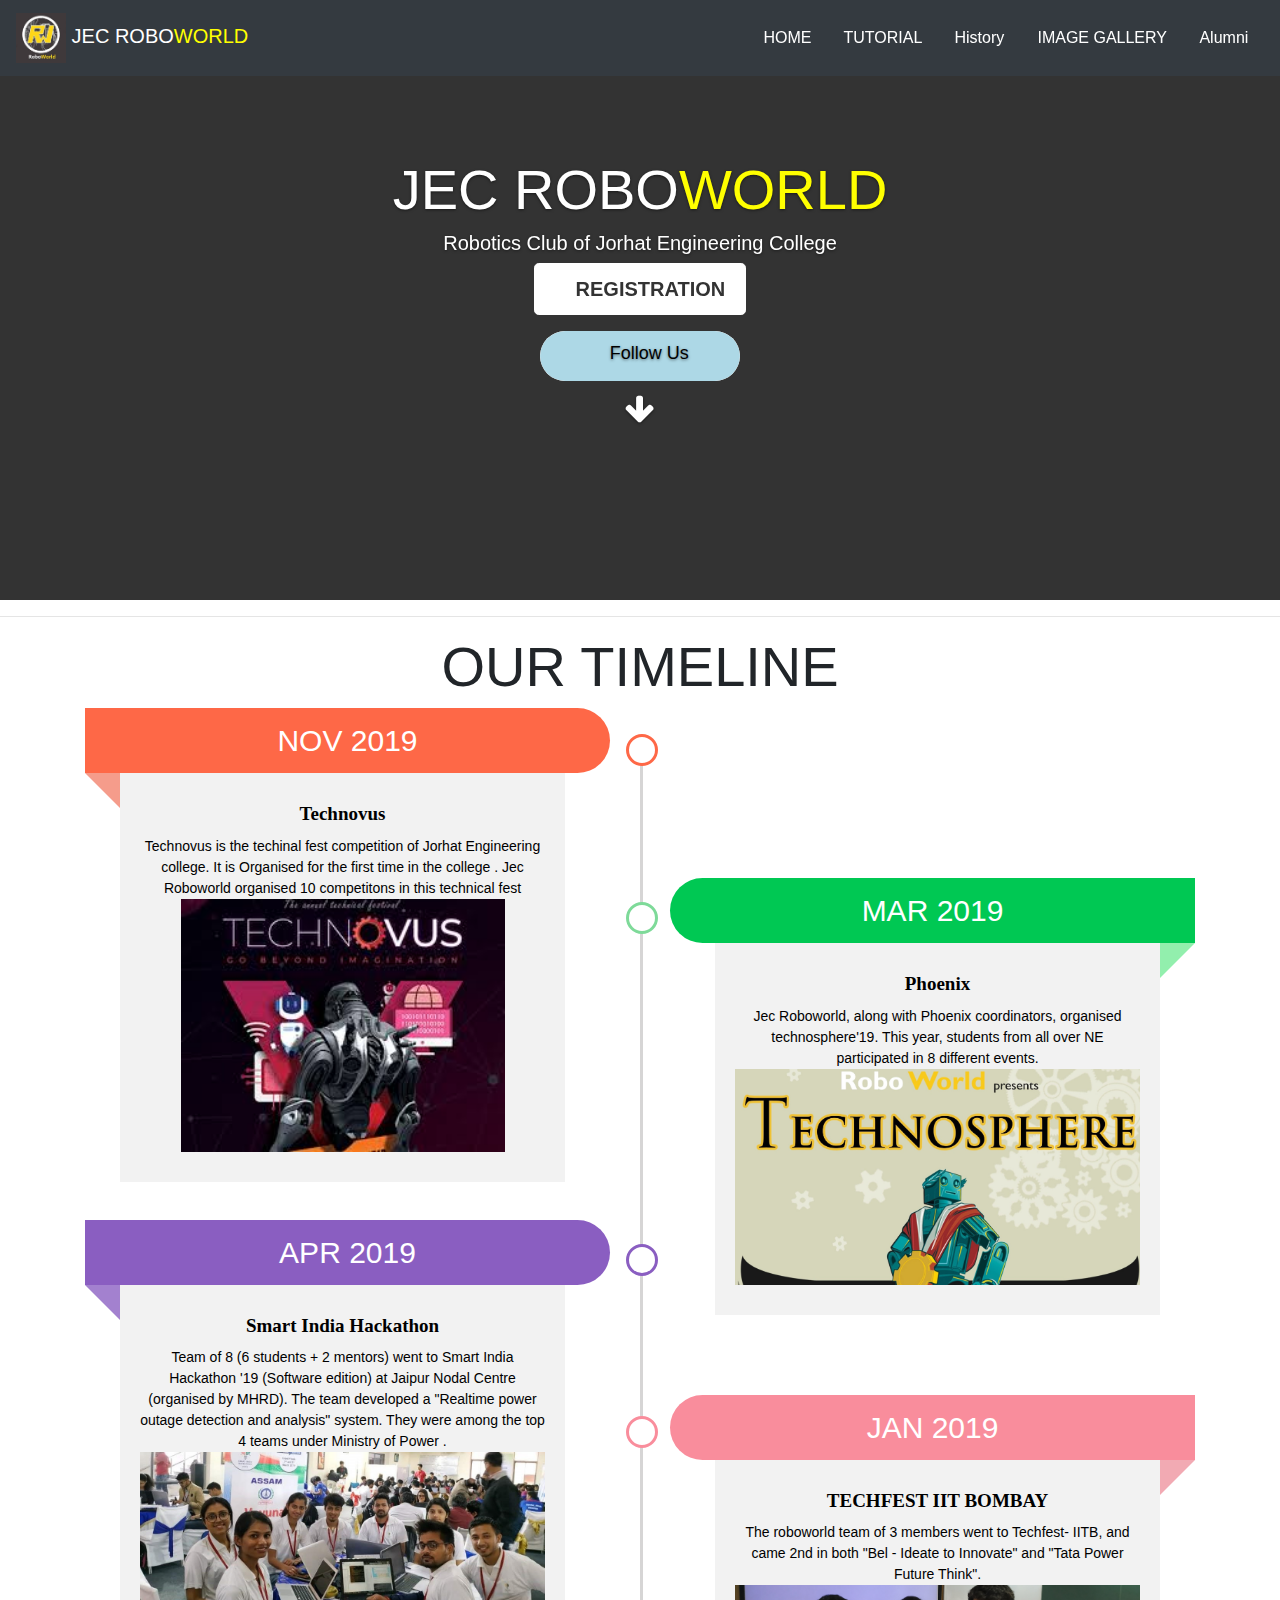
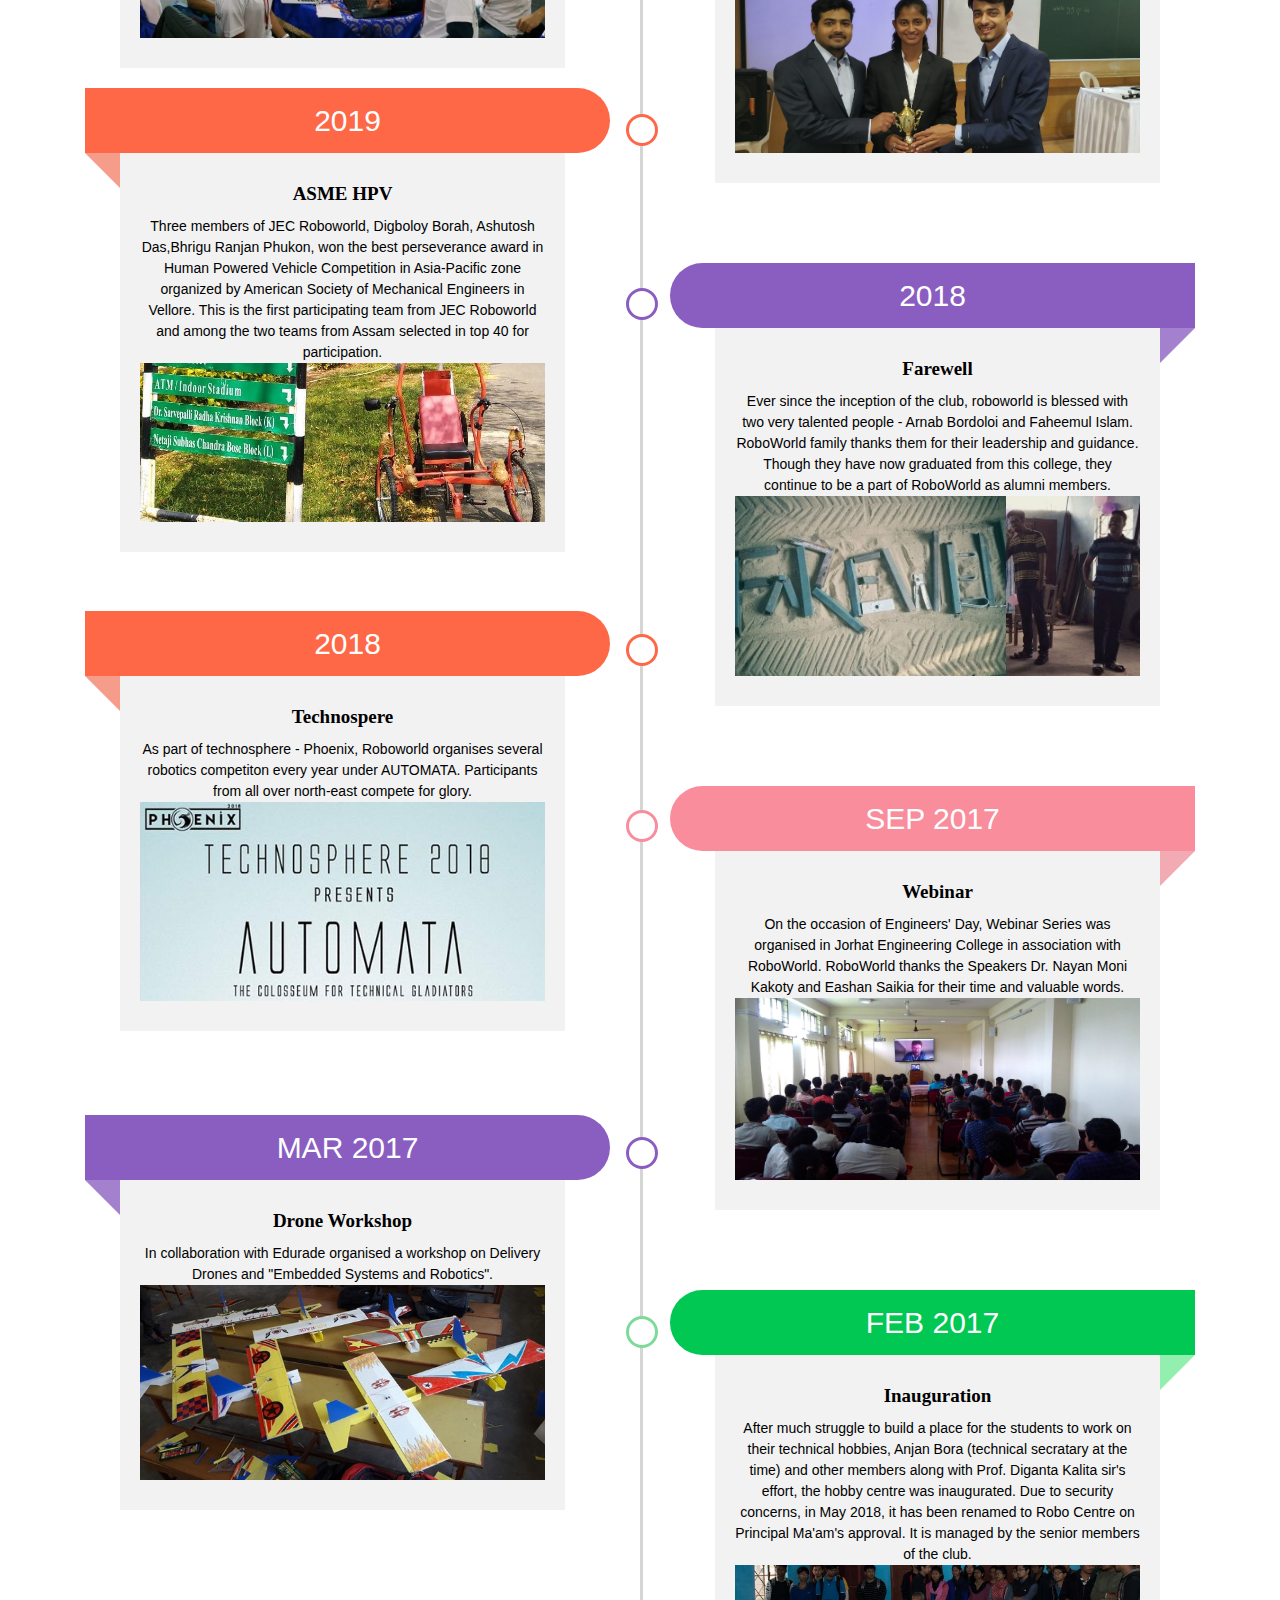
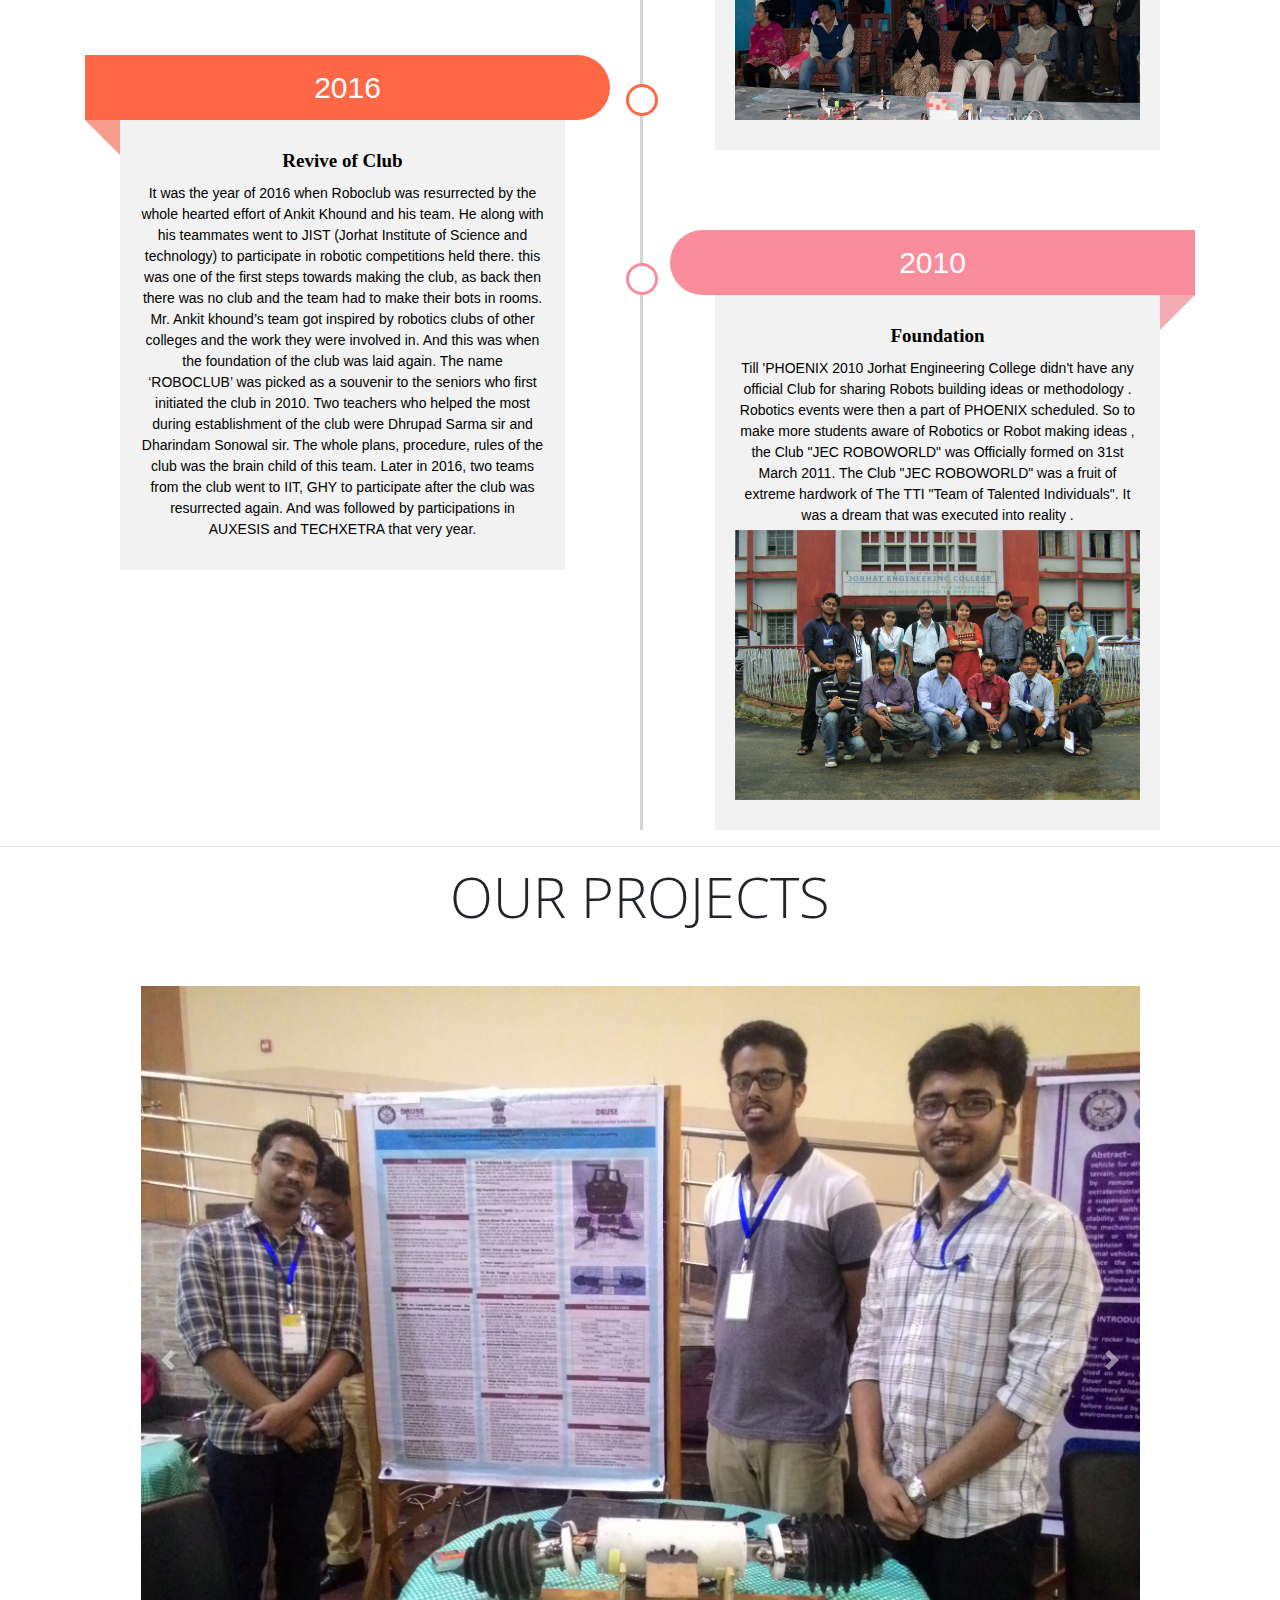
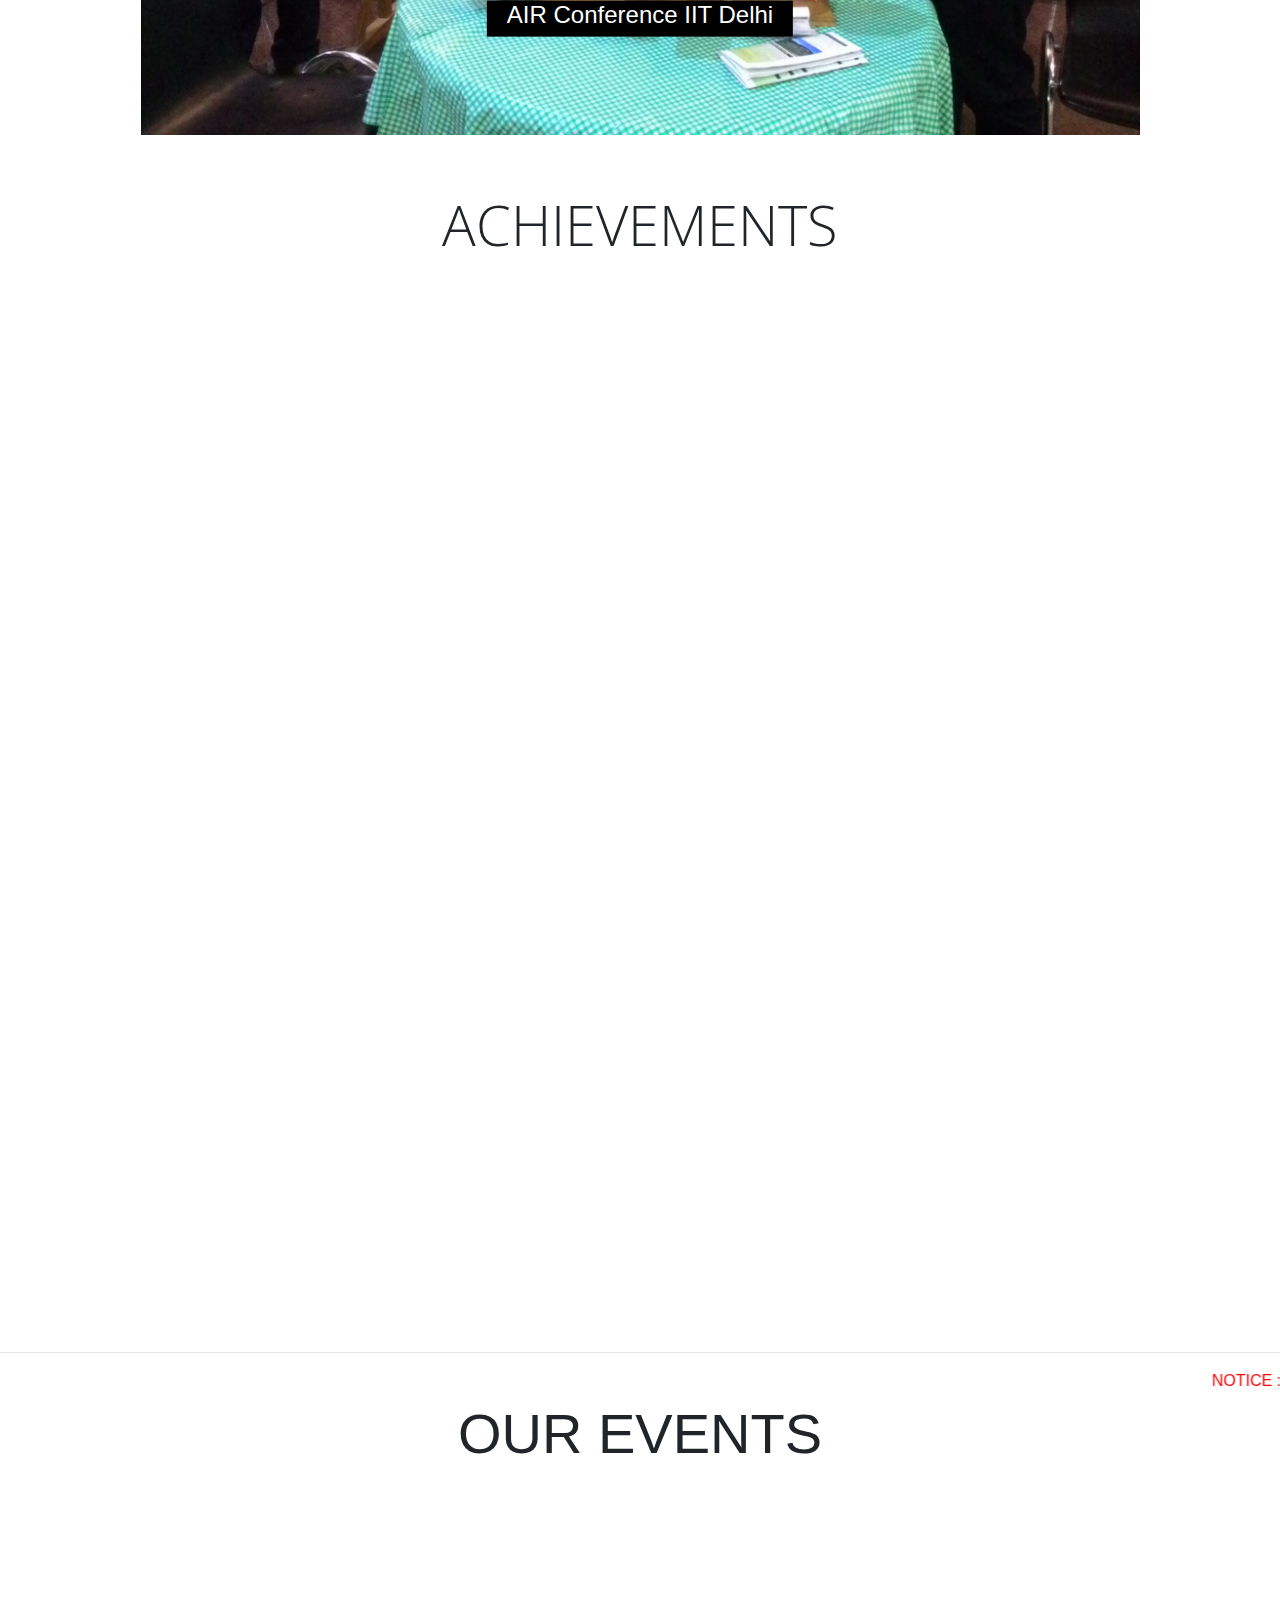
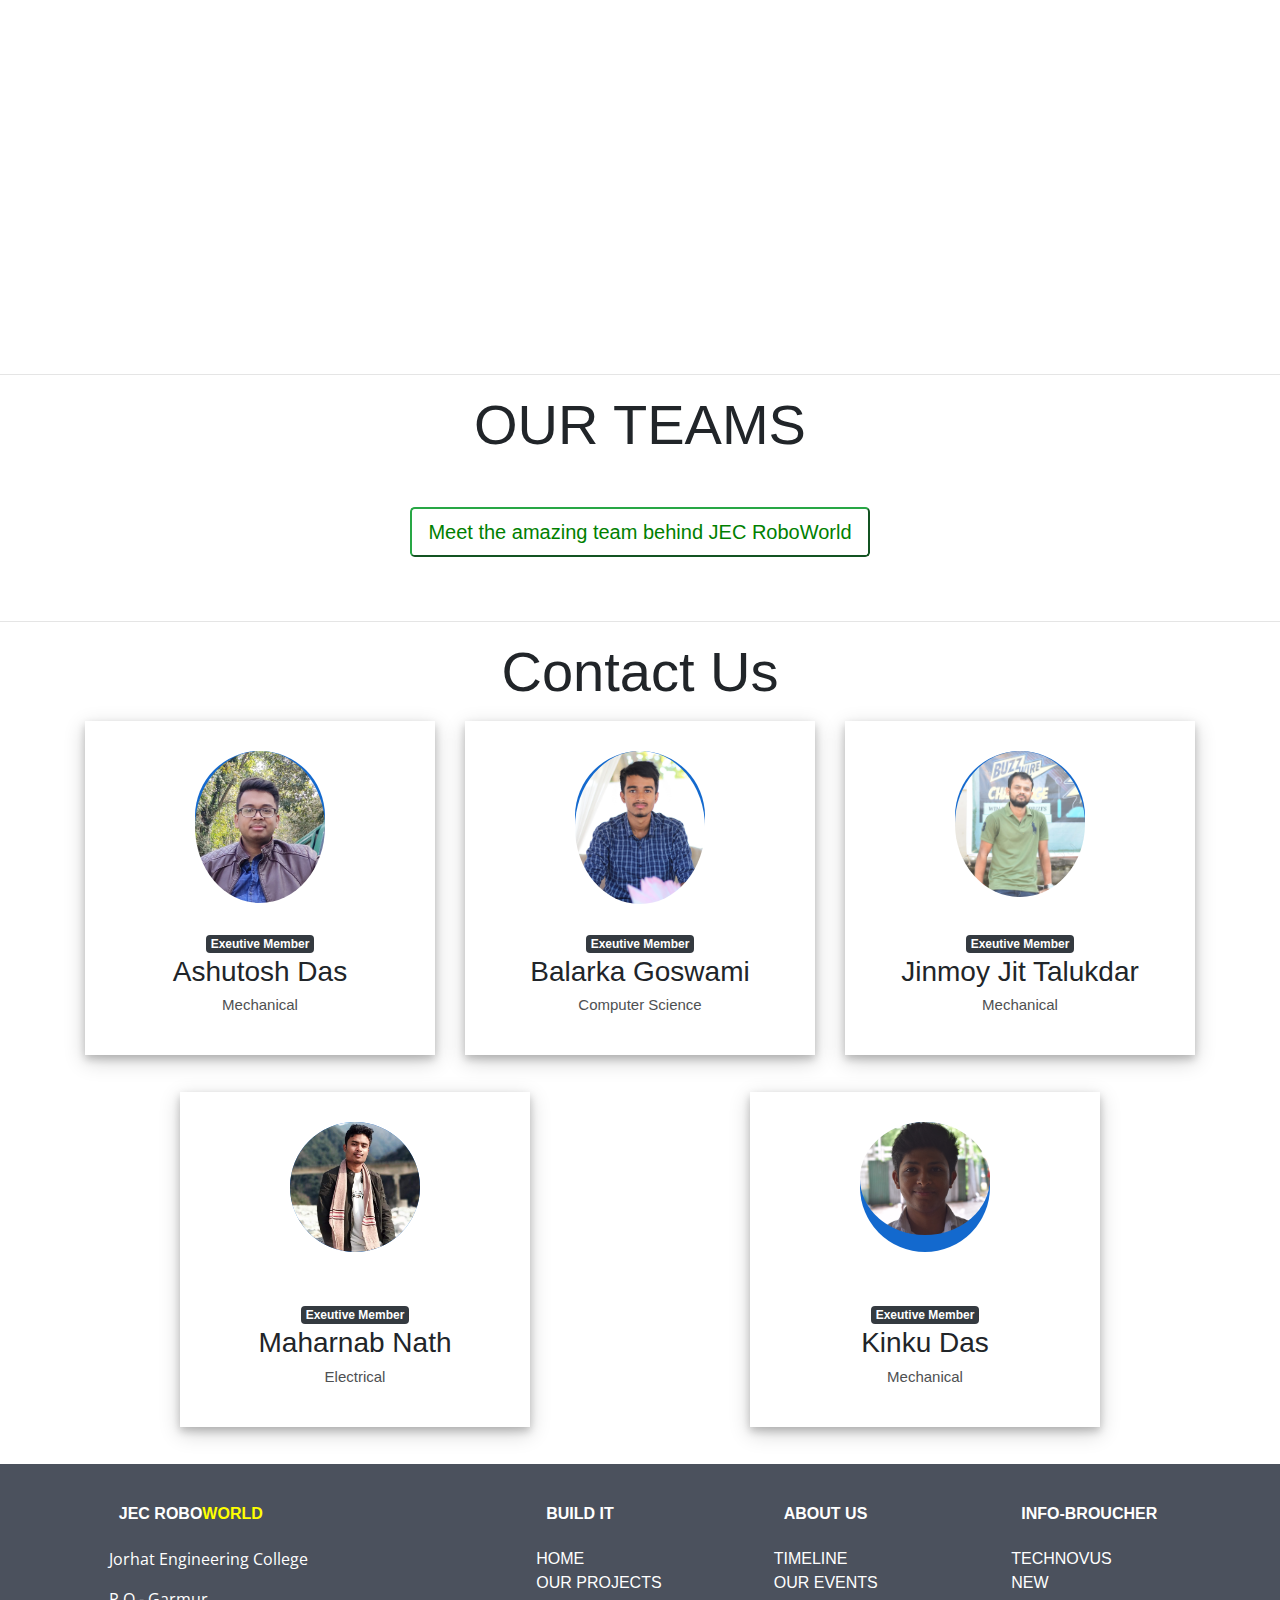
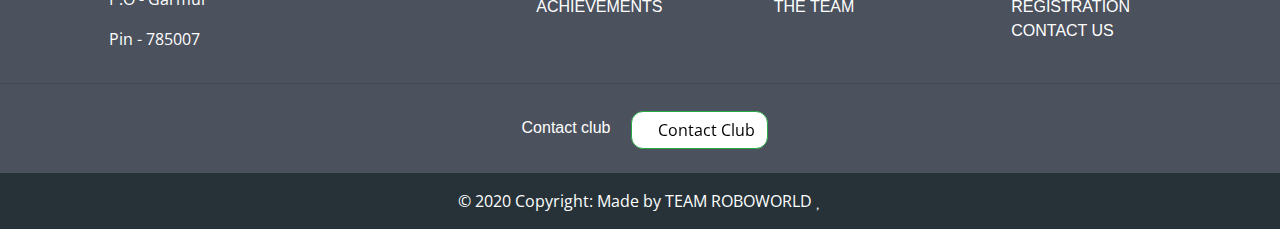
==== commit 4bd48628: "Merge pull request #3 from balarka135/branch_1" ====
--- a/y/index.html
+++ b/y/index.html
@@ -868,7 +868,7 @@
     <div class="col-12 col-sm-6 col-md-4 ">
       <div class="our-team hello">
         <div class="picture">
-          <img class="img-fluid" src="members/Ashutosh1.jpg">
+          <img class="img-fluid" src="members/ashutosh1.jpg">
         </div>
         <div class="team-content">
           <span class="badge badge-dark">Exeutive Member</span>
@@ -918,7 +918,7 @@
         <div class="col-12 col-sm-6 col-md-4 justify-content-center">
       <div class="our-team hello">
         <div class="picture">
-          <img class="img-fluid" src="members/maharnab.jpg">
+          <img class="img-fluid" src="members/maharnab1.jpeg">
         </div>
         <div class="team-content">
           <span class="badge badge-dark">Exeutive Member</span>
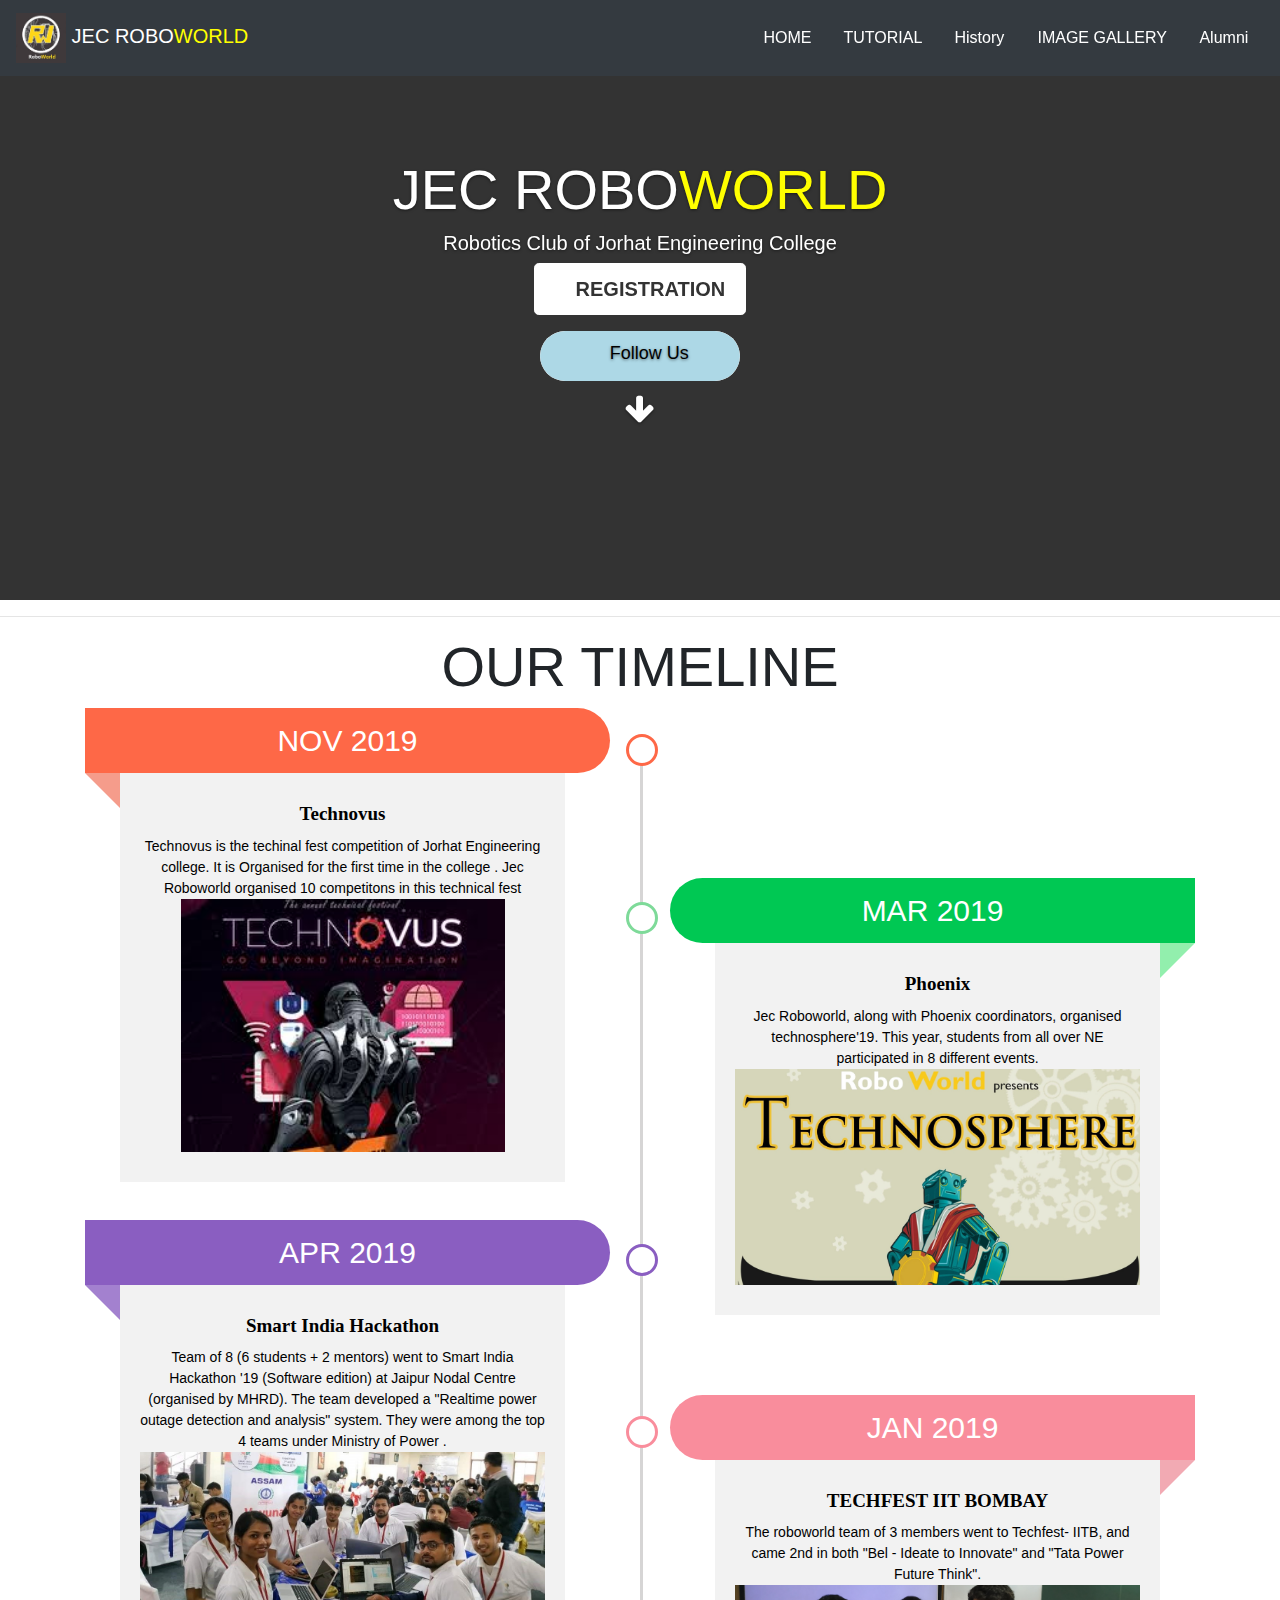
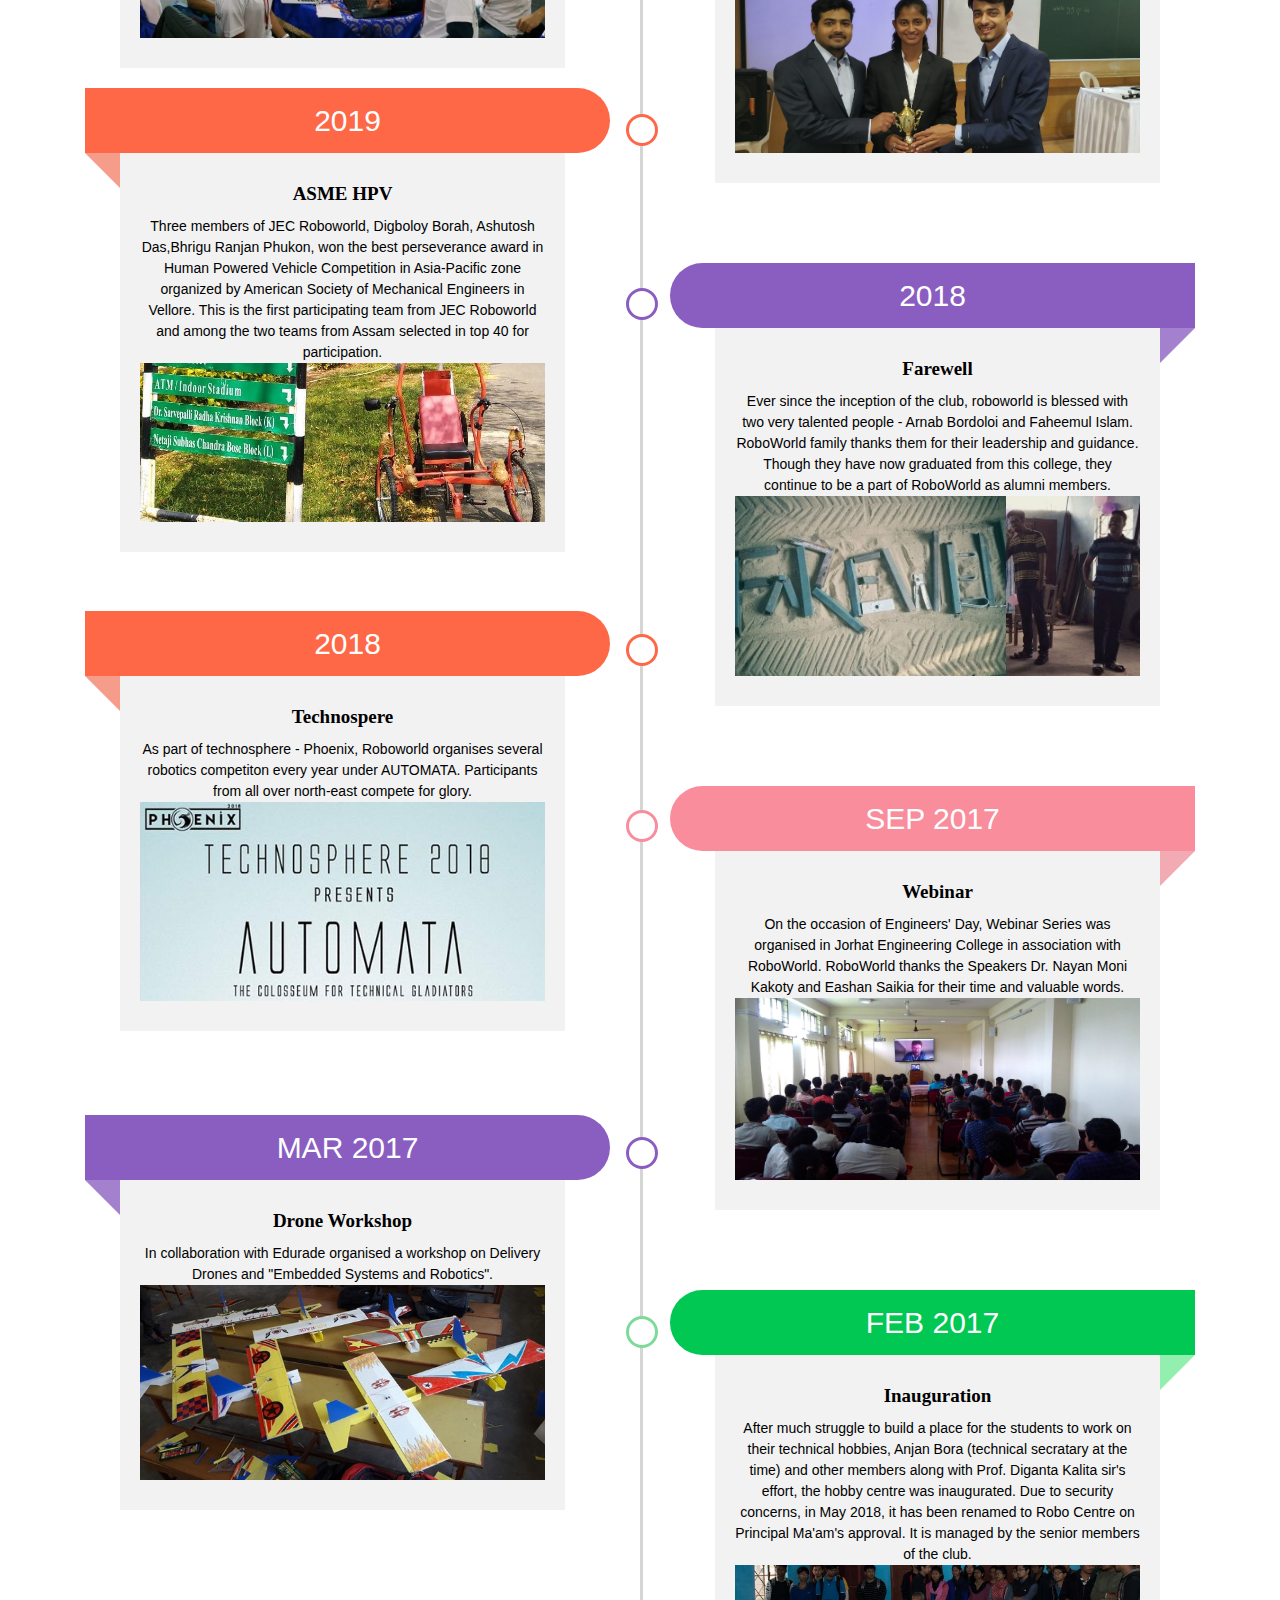
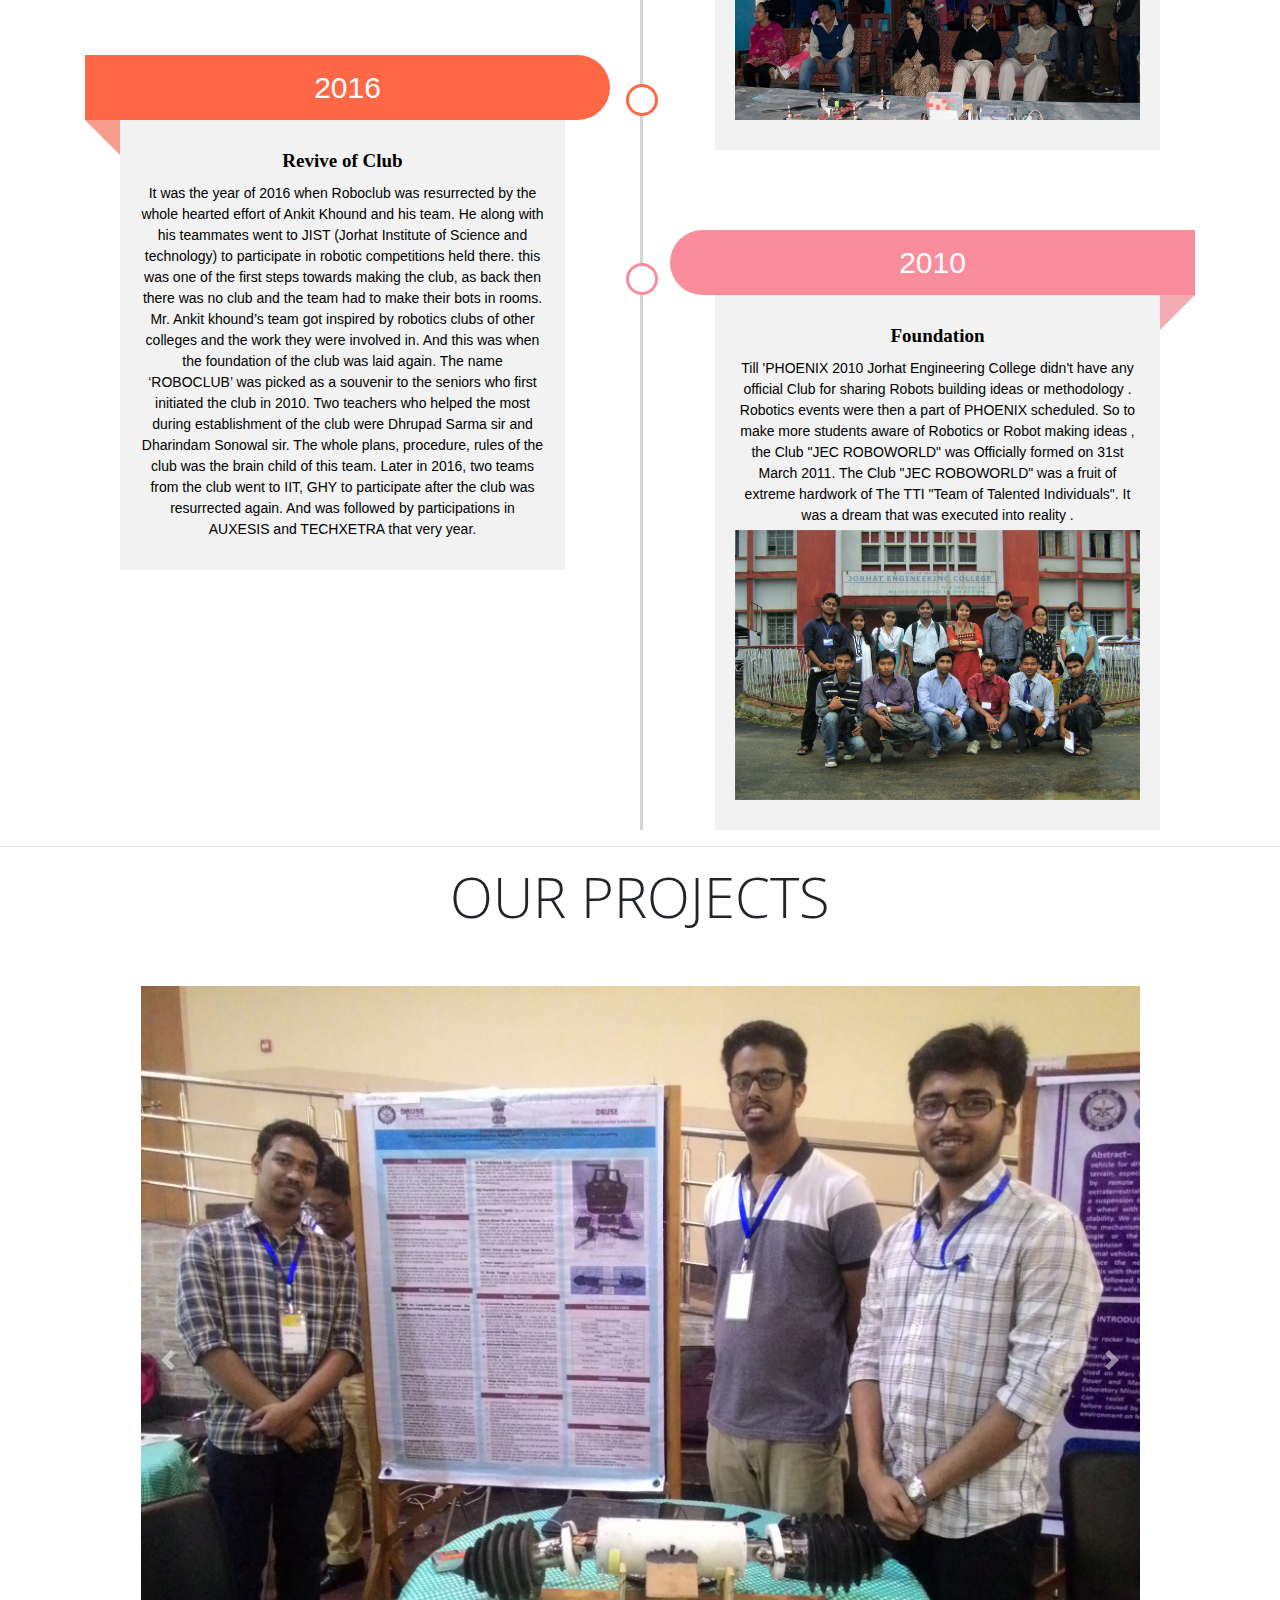
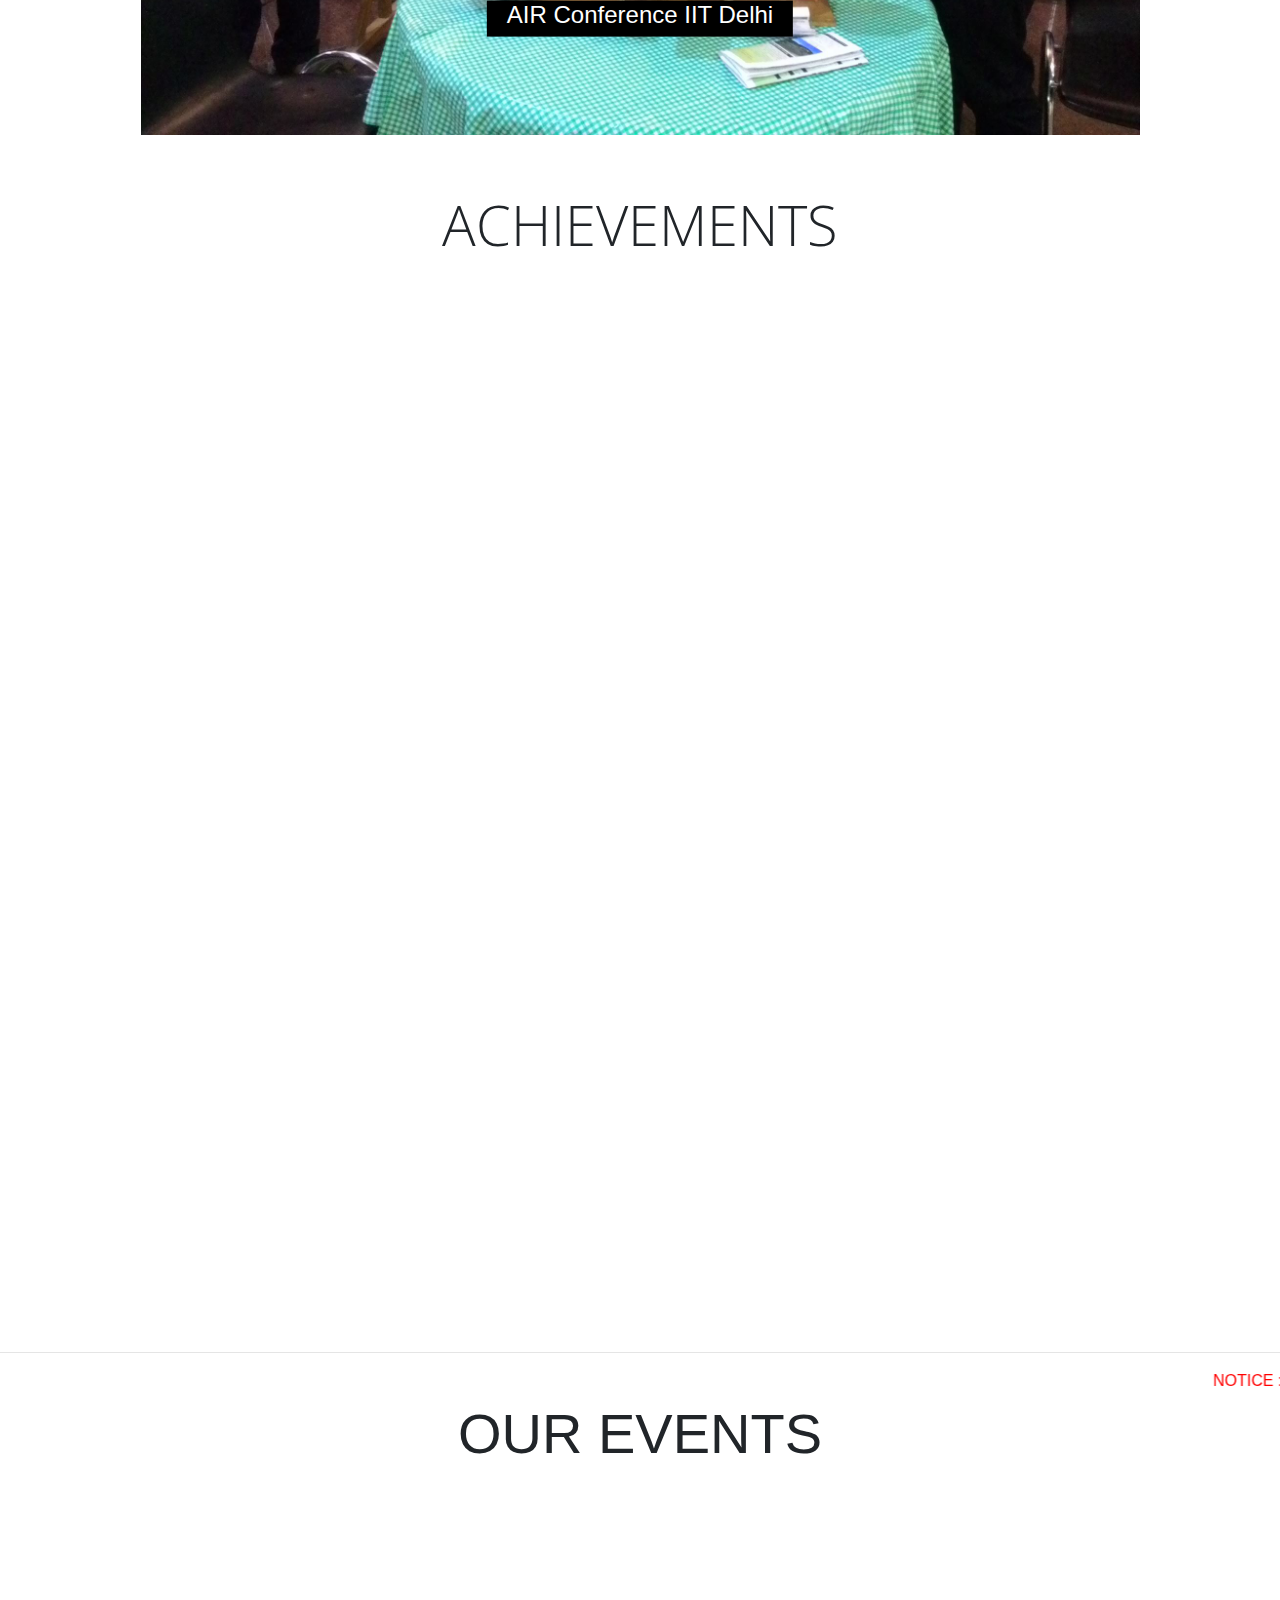
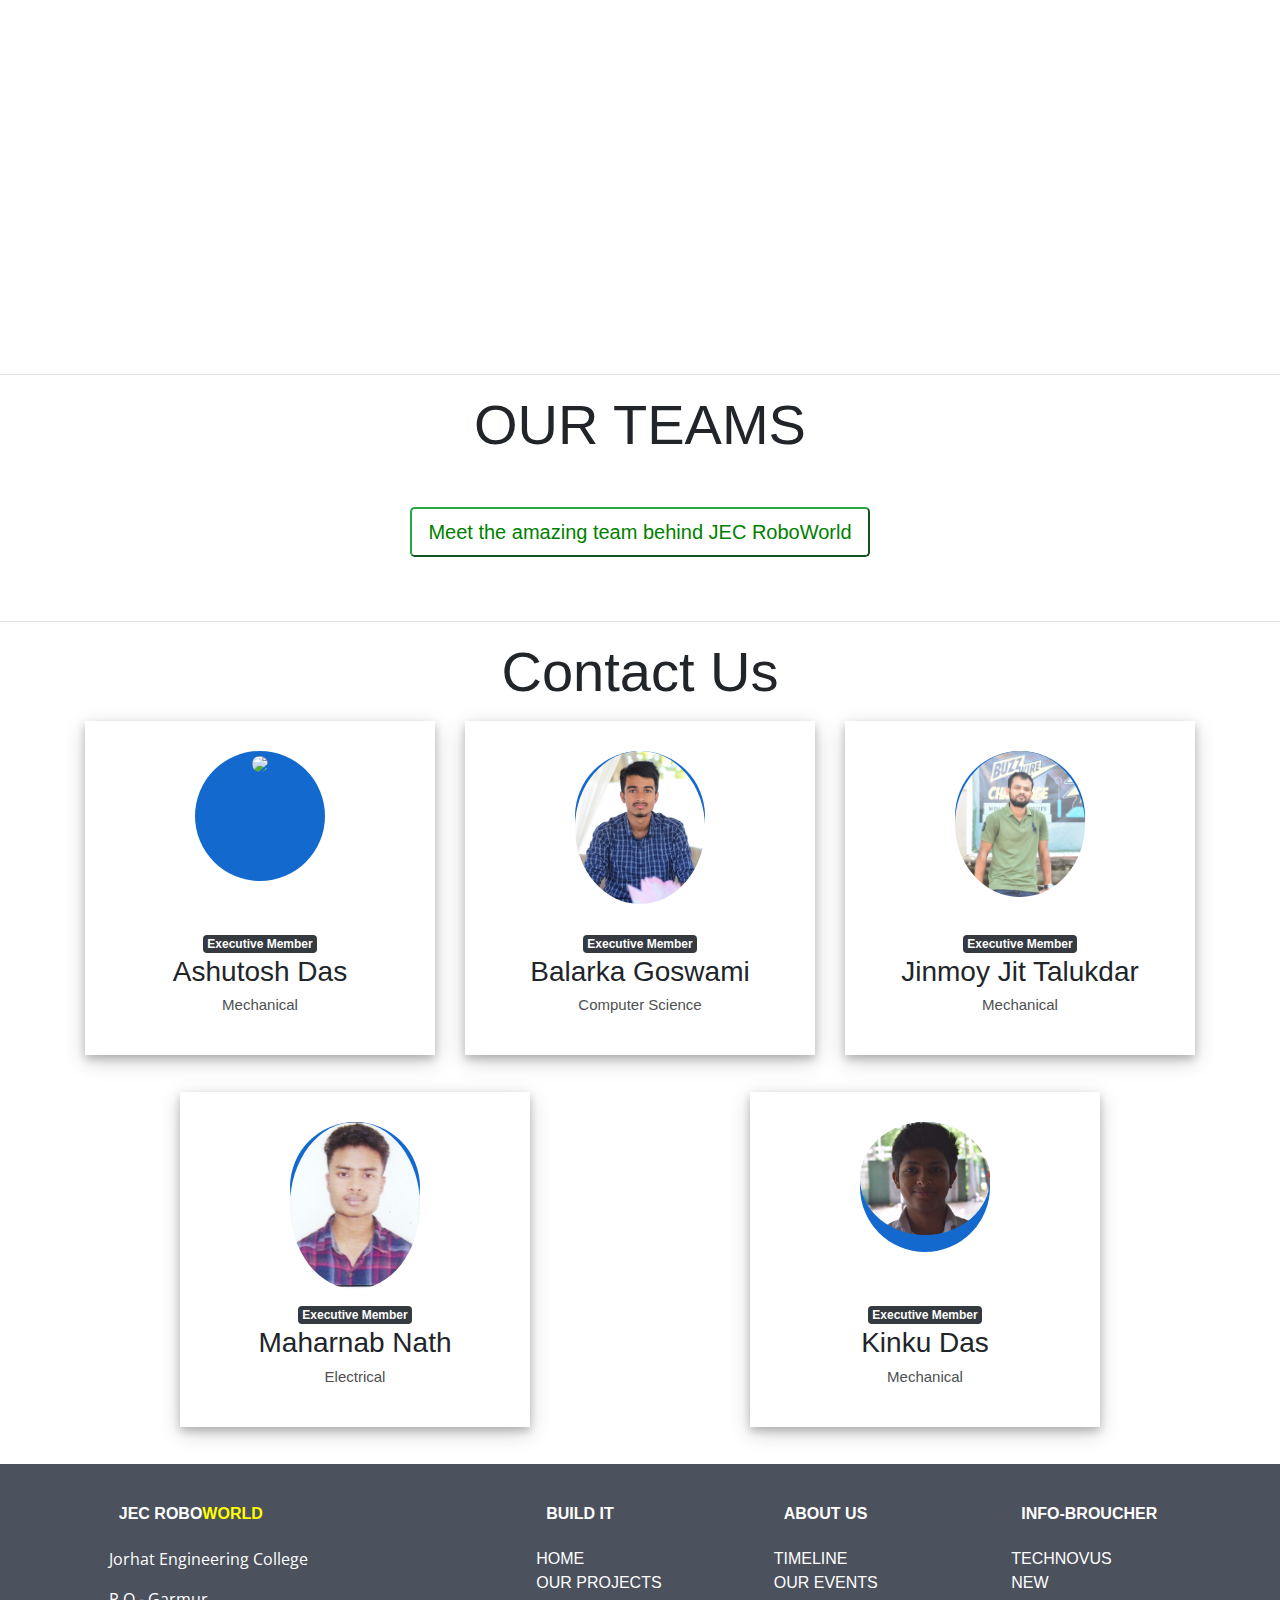
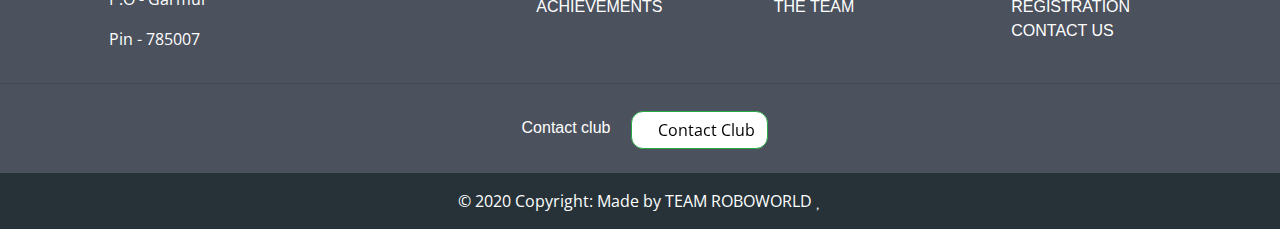
==== commit e16ff6df: "Merge pull request #5 from balarka135/branch_1" ====
--- a/y/index.html
+++ b/y/index.html
@@ -34,6 +34,14 @@
         }
 
       </script> -->
+      <script defer src="/__/firebase/7.21.0/firebase-app.js"></script>
+      <!-- include only the Firebase features as you need -->
+      <script defer src="/__/firebase/7.21.0/firebase-auth.js"></script>
+      <script defer src="/__/firebase/7.21.0/firebase-database.js"></script>
+      <script defer src="/__/firebase/7.21.0/firebase-messaging.js"></script>
+      <script defer src="/__/firebase/7.21.0/firebase-storage.js"></script>
+      <!-- initialize the SDK after all desired features are loaded -->
+      <script defer src="/__/firebase/init.js"></script>
     <style>
    
 
@@ -868,10 +876,10 @@
     <div class="col-12 col-sm-6 col-md-4 ">
       <div class="our-team hello">
         <div class="picture">
-          <img class="img-fluid" src="members/ashutosh1.jpg">
+          <img class="img-fluid" src="members/Ashutosh1.jpg">
         </div>
         <div class="team-content">
-          <span class="badge badge-dark">Exeutive Member</span>
+          <span class="badge badge-dark">Executive Member</span>
           <h3 class="name">Ashutosh Das</h3>
           <h4 class="title">Mechanical</h4>
         </div>
@@ -887,7 +895,7 @@
           <img class="img-fluid" src="members/balarka.jpg">
         </div>
         <div class="team-content">
-          <span class="badge badge-dark">Exeutive Member</span>
+          <span class="badge badge-dark">Executive Member</span>
           <h3 class="name">Balarka Goswami</h3>
           <h4 class="title">Computer Science</h4>
         </div>
@@ -905,7 +913,7 @@
           <img class="img-fluid" src="members/jinmoy.jpeg">
         </div>
         <div class="team-content">
-          <span class="badge badge-dark">Exeutive Member</span>
+          <span class="badge badge-dark">Executive Member</span>
           <h3 class="name">Jinmoy Jit Talukdar</h3>
           <h4 class="title">Mechanical</h4>
         </div>
@@ -918,10 +926,10 @@
         <div class="col-12 col-sm-6 col-md-4 justify-content-center">
       <div class="our-team hello">
         <div class="picture">
-          <img class="img-fluid" src="members/maharnab1.jpeg">
+          <img class="img-fluid" src="members/maharnab.jpg">
         </div>
         <div class="team-content">
-          <span class="badge badge-dark">Exeutive Member</span>
+          <span class="badge badge-dark">Executive Member</span>
           <h3 class="name">Maharnab Nath</h3>
           <h4 class="title">Electrical</h4>
         </div>
@@ -937,7 +945,7 @@
           <img class="img-fluid" src="members/kinku das.png">
         </div>
         <div class="team-content">
-          <span class="badge badge-dark">Exeutive Member</span>
+          <span class="badge badge-dark">Executive Member</span>
           <h3 class="name">Kinku Das</h3>
           <h4 class="title">Mechanical</h4>
         </div>
